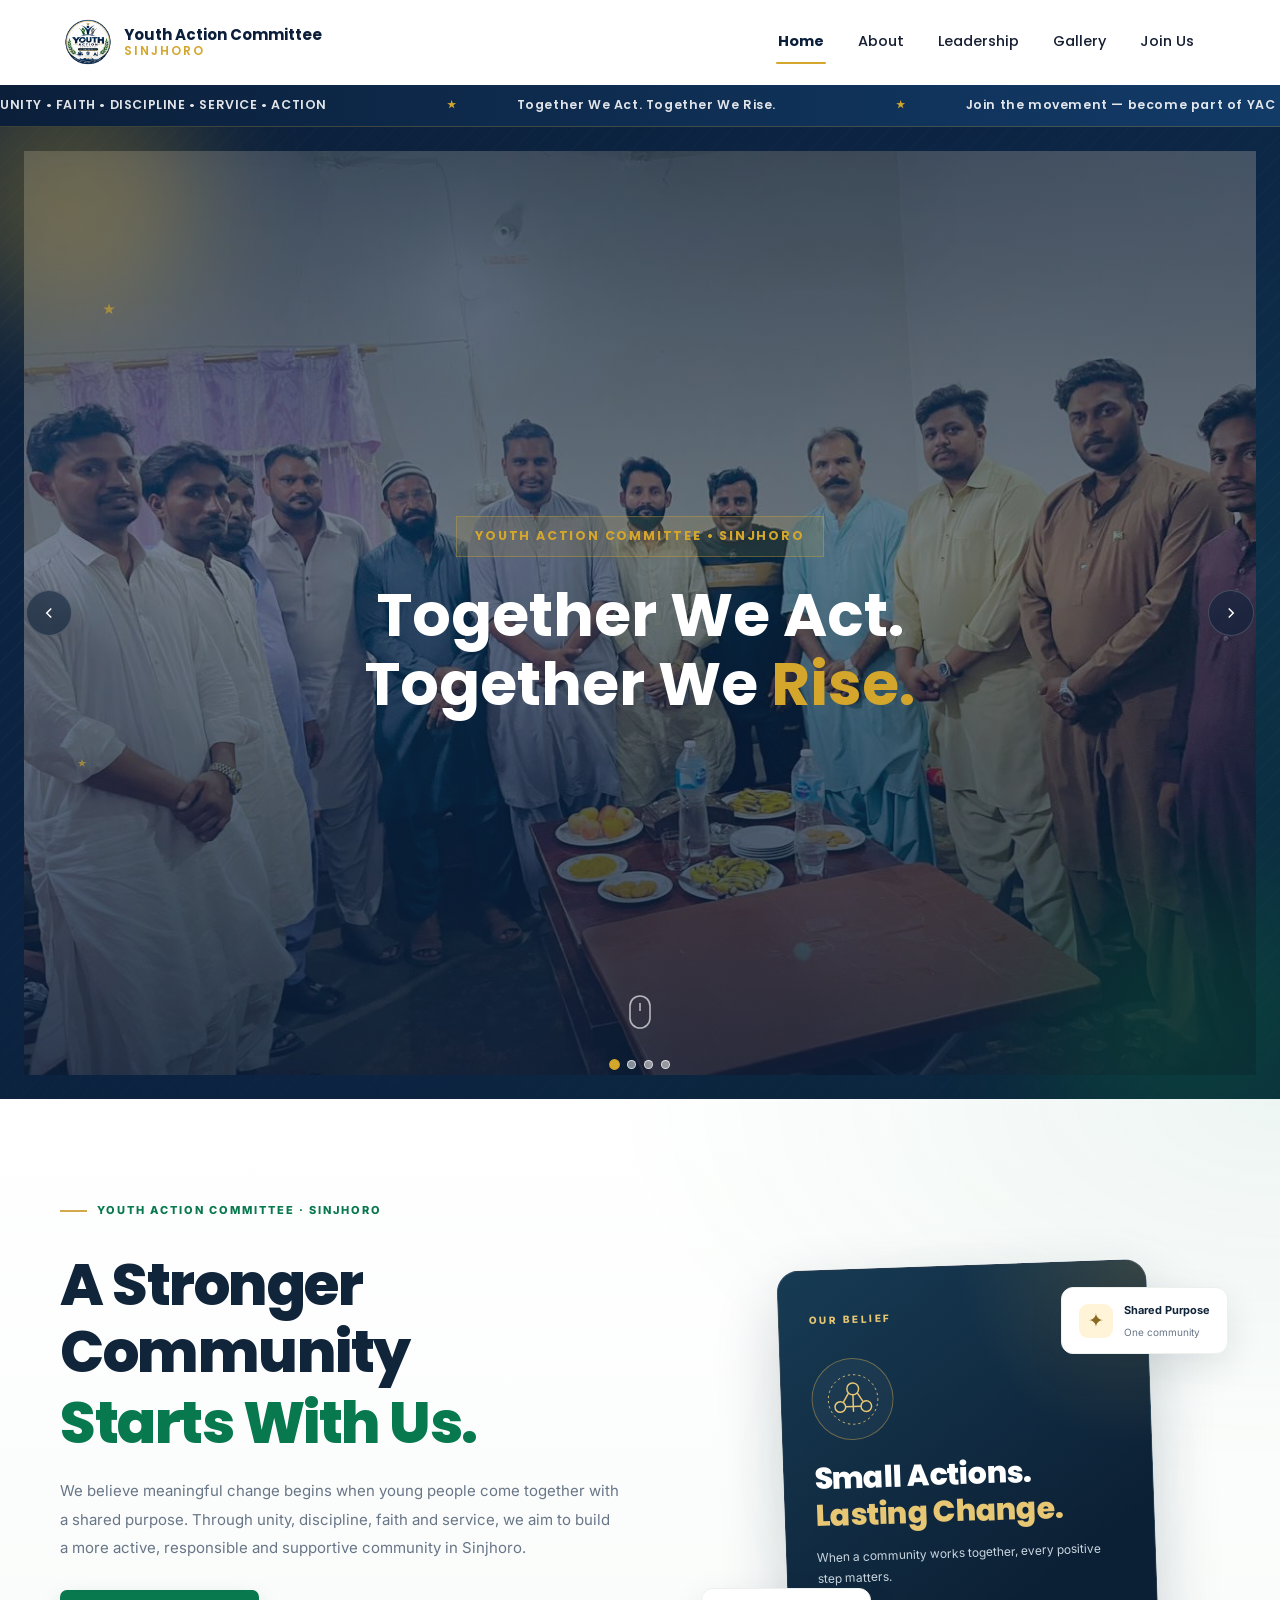
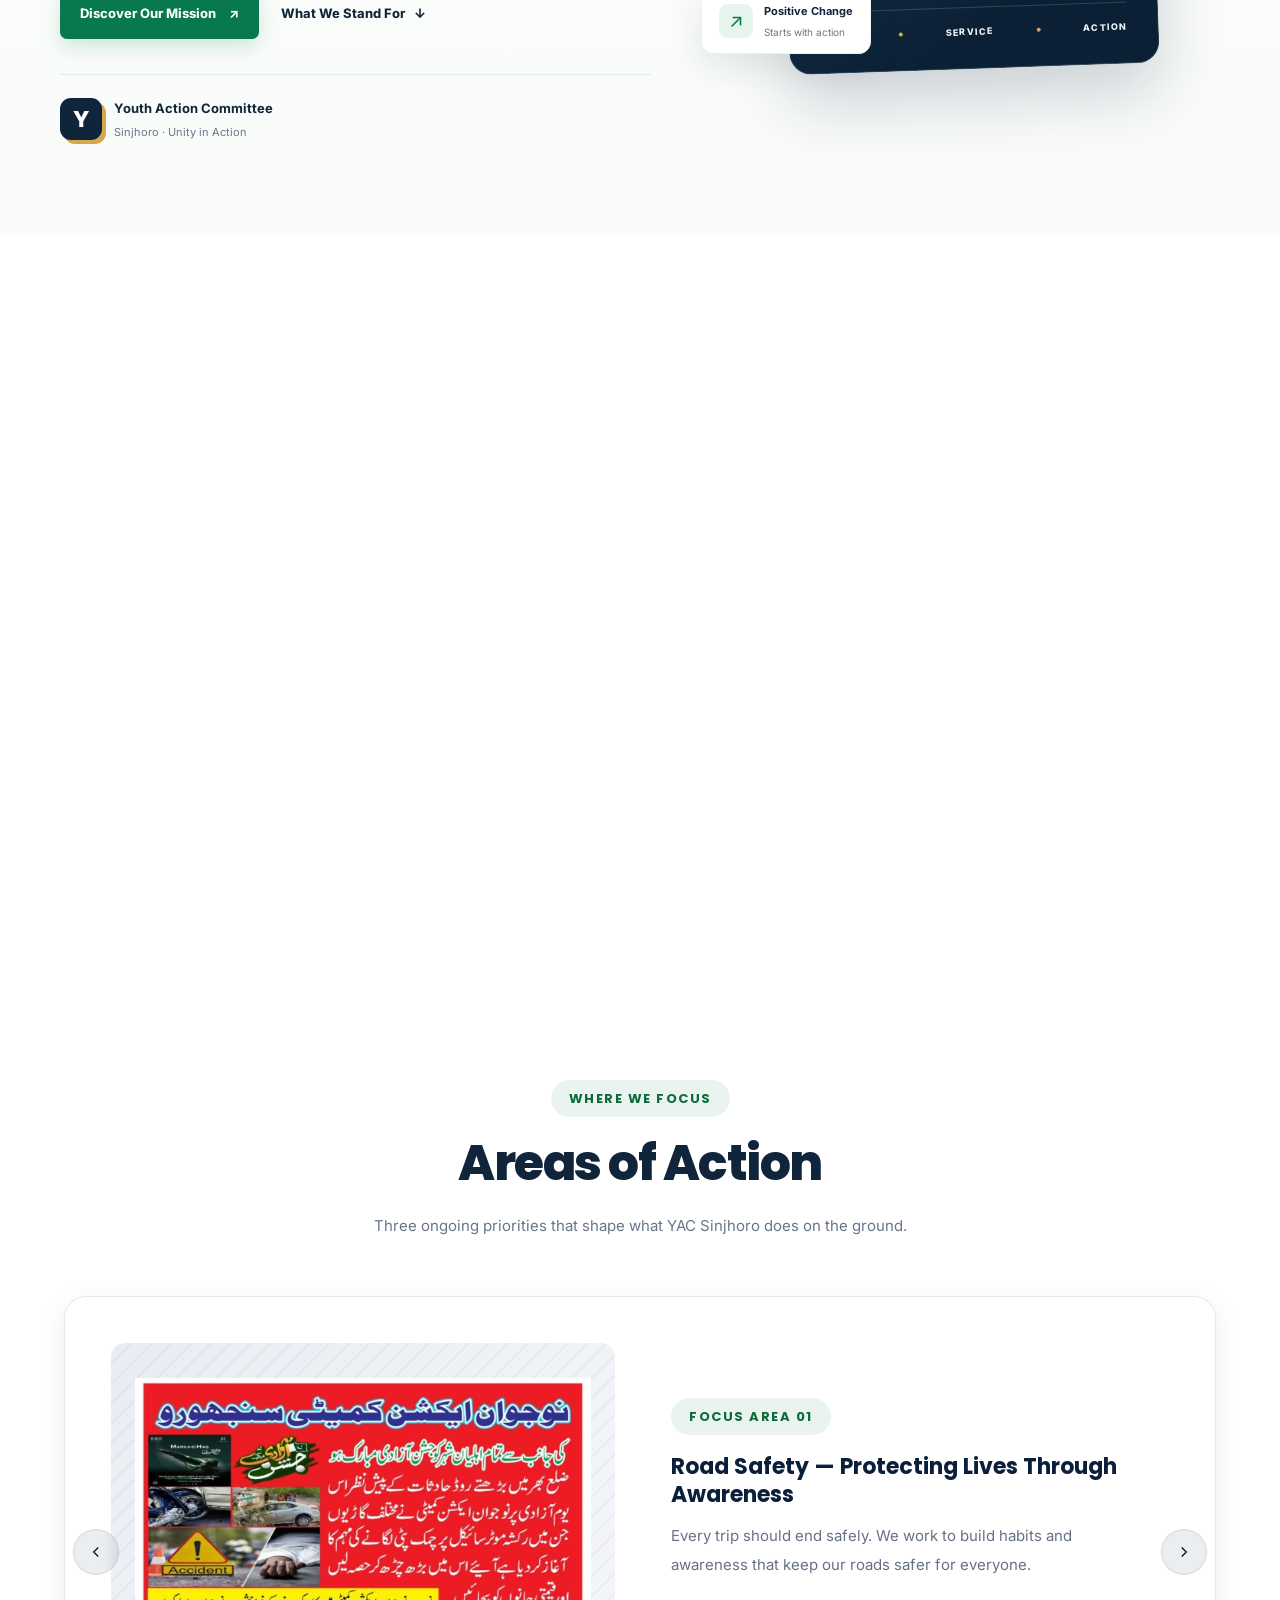
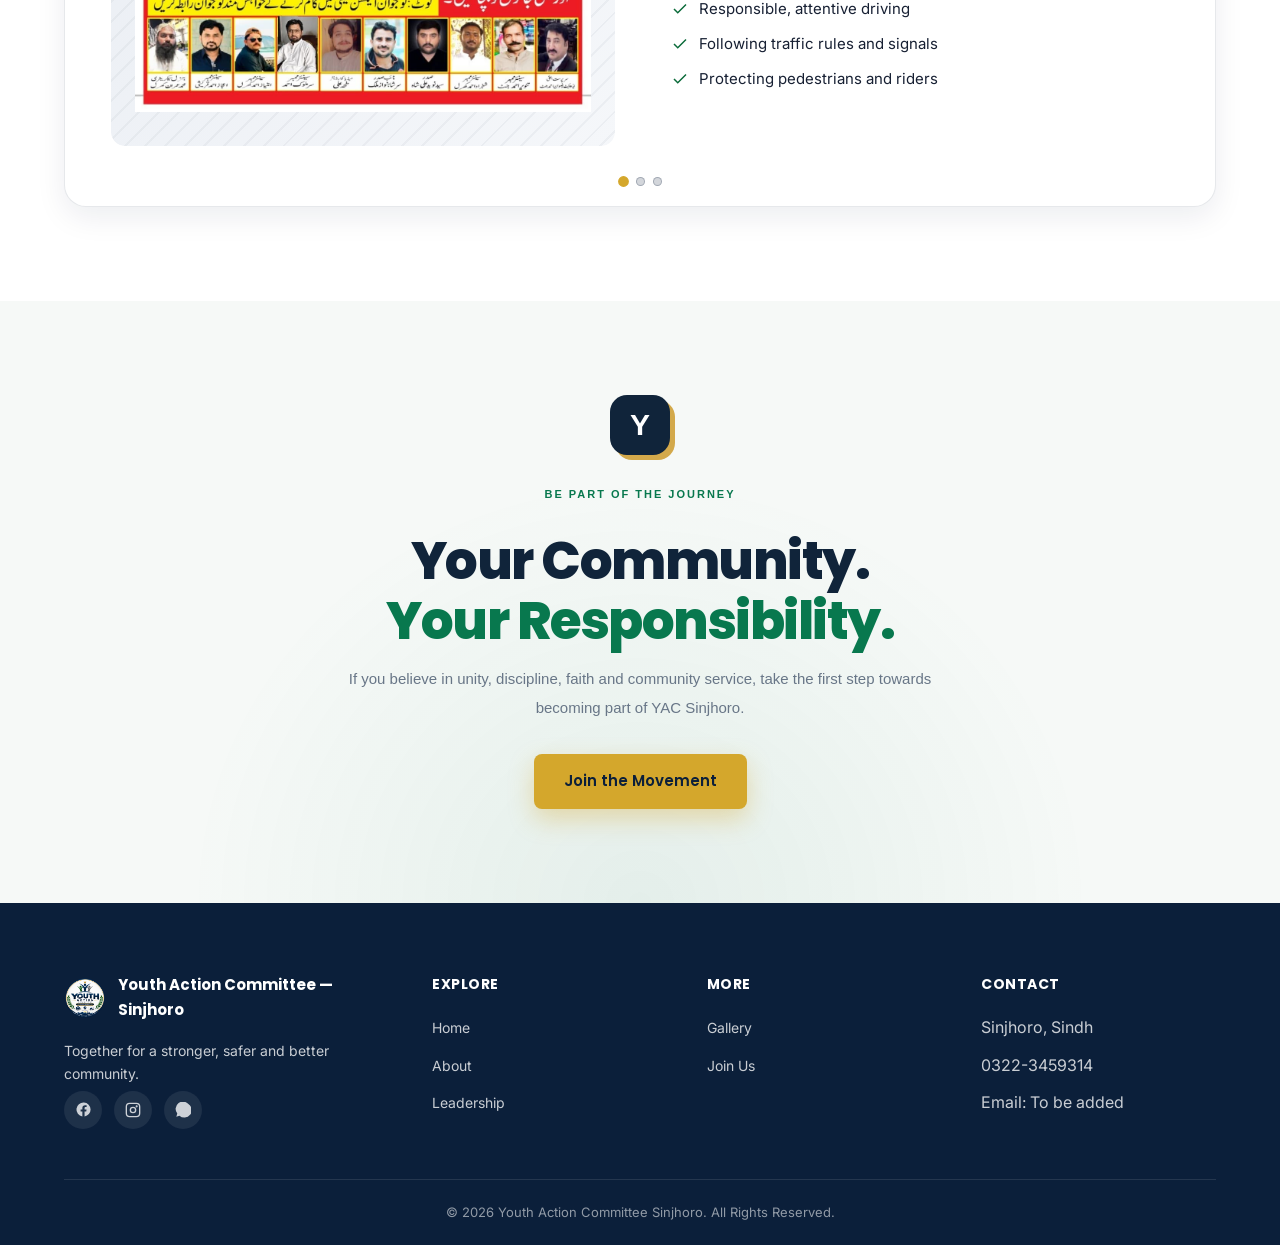
==== index.html @ ec3dfb5c "Upload my website" ====
<!DOCTYPE html>
<html lang="en">
<head>
  <meta charset="UTF-8" />
  <meta name="viewport" content="width=device-width, initial-scale=1.0" />
  <title>Youth Action Committee Sinjhoro | Together for a Better Tomorrow</title>
  <meta name="description" content="Youth Action Committee (YAC) Sinjhoro is a youth-led community organization built on unity, discipline, faith, responsibility and community service." />
  <meta name="keywords" content="Youth Action Committee, YAC Sinjhoro, youth empowerment, community service, Sindh youth organization" />

  <!-- Open Graph metadata -->
  <meta property="og:title" content="Youth Action Committee Sinjhoro" />
  <meta property="og:description" content="Together We Act. Together We Rise. A youth-led movement for unity, discipline, faith and community service in Sinjhoro." />
  <meta property="og:image" content="images/logo.png" />
  <meta property="og:type" content="website" />

  <link rel="icon" href="images/logo.png" type="image/png" />
  <link rel="stylesheet" href="css/style.css" />
  <link rel="stylesheet" href="./css/member.css">
</head>
<body>

  <!-- Scroll progress indicator -->
  <div class="scroll-progress" id="scrollProgress"></div>

  <!-- =========================
       NAVBAR
       Sticky header shared across all pages.
  ========================= -->
  <header class="navbar" id="navbar">
    <div class="nav-inner">
      <a href="index.html" class="nav-brand">
        <img src="images/logo.png" alt="Youth Action Committee Sinjhoro logo" />
        <span class="nav-brand-text">
          <span class="brand-main">Youth Action Committee</span>
          <span class="brand-sub">Sinjhoro</span>
        </span>
      </a>

      <nav class="nav-links" id="navLinks" aria-label="Primary">
        <a href="index.html">Home</a>
        <a href="about.html">About</a>
        <a href="leadership.html">Leadership</a>
      
        <a href="gallery.html">Gallery</a>
        <a href="join.html">Join Us</a>
        
      </nav>

      <div class="nav-actions">
        <button class="nav-toggle" id="navToggle" aria-label="Toggle menu" aria-expanded="false">
          <span></span><span></span><span></span>
        </button>
      </div>
    </div>
  </header>

  <!-- =========================
       ANNOUNCEMENT TICKER
       A slow-scrolling strip of short inspiring lines. Pauses on
       hover/focus and freezes for users who prefer reduced motion.
  ========================= -->
  <div class="ticker" aria-label="Announcements">
    <div class="ticker-track">
      <span>UNITY •  FAITH • DISCIPLINE • SERVICE • ACTION</span>
      <span>Together We Act. Together We Rise.</span>
      <span>Join the movement — become part of YAC Sinjhoro today.</span>
      <span>Building a stronger, safer, more united Sinjhoro.</span>
      <span>UNITY •  FAITH •DISCIPLINE • SERVICE • ACTION</span>
      <span>Together We Act. Together We Rise.</span>
      <span>Join the movement — become part of YAC Sinjhoro today.</span>
      <span>Building a stronger, safer, more united Sinjhoro.</span>
    </div>
  </div>

  <!-- =========================
       HERO SECTION
       Full-screen image carousel with overlaid heading, supporting
       detail, an inspirational quote and calls to action. Slides
       auto-advance; see js/main.js (.carousel-generic init).
  ========================= -->
  <section class="hero-carousel" id="heroSection">
    <div class="hero-glow g1"></div>
    <div class="hero-glow g2"></div>
    <svg class="hero-star" style="top:18%;left:8%;width:14px;" viewBox="0 0 24 24" fill="currentColor"><path d="M12 2l2.4 7.4H22l-6 4.4 2.3 7.4L12 16.8 5.7 21.2 8 13.8 2 9.4h7.6z"/></svg>
    <svg class="hero-star" style="top:65%;left:6%;width:10px;animation-delay:1s;" viewBox="0 0 24 24" fill="currentColor"><path d="M12 2l2.4 7.4H22l-6 4.4 2.3 7.4L12 16.8 5.7 21.2 8 13.8 2 9.4h7.6z"/></svg>

    <div class="carousel-generic">
      <div class="carousel-track">
        <!-- HERO IMAGE PLACEHOLDER 1
             Replace this image with an official YAC Sinjhoro
             youth/community activity photograph.
        -->
        <div class="carousel-slide">
          <div class="image-placeholder" role="img" aria-label="Placeholder for an official YAC Sinjhoro community activity photograph">
          <img src="./images/3rd picture.jpg" alt="">
          </div>
        </div>
        <!-- HERO IMAGE PLACEHOLDER 2 — replace with an official photograph -->
        <div class="carousel-slide">
          <div class="image-placeholder" role="img" aria-label="Placeholder hero photo 2">
            <img src="./images/2nd picture.jpg" alt="">
          </div>
        </div>
        <!-- HERO IMAGE PLACEHOLDER 3 — replace with an official photograph -->
        <div class="carousel-slide">
          <div class="image-placeholder" role="img" aria-label="Placeholder hero photo 3">
        <img src="./images/1st picture.jpg" alt="">
          </div>
        </div>
        <!-- HERO IMAGE PLACEHOLDER 4 — replace with an official photograph -->
        <div class="carousel-slide">
          <div class="image-placeholder" role="img" aria-label="Placeholder hero photo 4">
         <img src="./images/image 4.jpg" alt="">
          </div>
        </div>
      </div>

      <div class="carousel-controls">
        <button class="carousel-btn prev" aria-label="Previous slide">
          <svg width="18" height="18" viewBox="0 0 24 24" fill="none" stroke="currentColor" stroke-width="2"><path d="M15 18l-6-6 6-6"/></svg>
        </button>
        <button class="carousel-btn next" aria-label="Next slide">
          <svg width="18" height="18" viewBox="0 0 24 24" fill="none" stroke="currentColor" stroke-width="2"><path d="M9 18l6-6-6-6"/></svg>
        </button>
      </div>
      <div class="carousel-dots"></div>
    </div>

    <div class="hero-overlay">
      <div class="hero-overlay-inner reveal in-view">
        <span class="hero-badge">Youth Action Committee • Sinjhoro</span>
        <h1>Together We Act.<br />Together We <span>Rise.</span></h1>
        <!-- <p class="hero-detail">A youth-led movement in Sinjhoro turning unity, discipline and faith into visible community action — because real change starts with people willing to show up.</p>
        <p class="hero-quote">"The best among people are those who bring the most benefit to others."</p>
        <div class="hero-actions"> -->
          <!-- <a href="about.html" class="btn btn-gold">Explore Our Mission</a>
          <a href="join.html" class="btn btn-outline-light">Join the Movement</a> -->
        </div>
      </div>
    </div>

    <svg class="hero-scroll-cue" width="22" height="34" viewBox="0 0 22 34" fill="none" stroke="currentColor" stroke-width="1.6" aria-hidden="true">
      <rect x="1" y="1" width="20" height="32" rx="10"/>
      <line x1="11" y1="8" x2="11" y2="16"/>
    </svg>
  </section>


  <!-- =========================
       ROAD SAFETY FEATURED CAMPAIGN
  ========================= -->
  
<!-- YAC SINJHORO — LANDING PAGE SECTIONS -->
<main class="yac-home">

  <!-- WELCOME SECTION -->
  <section class="yac-welcome" id="welcome">
    <div class="yac-wrap yac-welcome-grid">

      <div class="yac-welcome-content yac-reveal">
        <span class="yac-eyebrow">
          <span class="yac-eyebrow-line"></span>
          YOUTH ACTION COMMITTEE · SINJHORO
        </span>

        <h2>
          A Stronger Community
          <span>Starts With Us.</span>
        </h2>

        <p class="yac-intro">
          We believe meaningful change begins when young people come
          together with a shared purpose. Through unity, discipline,
          faith and service, we aim to build a more active, responsible
          and supportive community in Sinjhoro.
        </p>

        <div class="yac-welcome-actions">
          <a href="about.html" class="yac-btn yac-btn-primary">
            Discover Our Mission
            <span aria-hidden="true">↗</span>
          </a>
          <a href="#yac-values" class="yac-text-link">
            What We Stand For <span aria-hidden="true">↓</span>
          </a>
        </div>

        <div class="yac-signature">
          <span class="yac-signature-mark">Y</span>
          <div>
            <strong>Youth Action Committee</strong>
            <span>Sinjhoro · Unity in Action</span>
          </div>
        </div>
      </div>

      <div class="yac-welcome-visual yac-reveal">
        <div class="yac-visual-glow"></div>

        <div class="yac-visual-card">
          <span class="yac-visual-label">OUR BELIEF</span>

          <div class="yac-visual-symbol" aria-hidden="true">
            <svg viewBox="0 0 100 100" fill="none">
              <circle cx="50" cy="50" r="42"
                stroke="currentColor" stroke-width="1.5"
                stroke-dasharray="4 5"/>
              <circle cx="50" cy="32" r="10"
                stroke="currentColor" stroke-width="2.5"/>
              <circle cx="28" cy="62" r="9"
                stroke="currentColor" stroke-width="2.5"/>
              <circle cx="72" cy="62" r="9"
                stroke="currentColor" stroke-width="2.5"/>
              <path d="M42 40 34 53M58 40 66 53M37 62H63"
                stroke="currentColor" stroke-width="2.5"
                stroke-linecap="round"/>
              <path d="M50 43V70"
                stroke="currentColor" stroke-width="2.5"
                stroke-linecap="round"/>
            </svg>
          </div>

          <h3>Small Actions.<br><span>Lasting Change.</span></h3>
          <p>
            When a community works together, every positive step matters.
          </p>

          <div class="yac-visual-divider"></div>

          <div class="yac-principles">
            <span>UNITY</span>
            <i></i>
            <span>SERVICE</span>
            <i></i>
            <span>ACTION</span>
          </div>
        </div>

        <div class="yac-floating-note yac-note-top">
          <span class="yac-note-icon">✦</span>
          <div>
            <strong>Shared Purpose</strong>
            <small>One community</small>
          </div>
        </div>

        <div class="yac-floating-note yac-note-bottom">
          <span class="yac-note-icon yac-note-green">↗</span>
          <div>
            <strong>Positive Change</strong>
            <small>Starts with action</small>
          </div>
        </div>
      </div>

    </div>
  </section>


  <!-- CORE VALUES -->
  <section class="yac-values" id="yac-values">
    <div class="yac-wrap">

      <div class="yac-section-heading yac-reveal">
        <span class="yac-eyebrow">THE FOUNDATION</span>
        <h2>Values That <span>Guide Us.</span></h2>
        <p>
          Strong communities are built on principles that bring people
          together and turn good intentions into responsible action.
        </p>
      </div>

      <div class="yac-values-grid">

        <article class="yac-value-card yac-reveal">
          <div class="yac-value-top">
            <span class="yac-value-number">01</span>
            <span class="yac-value-icon" aria-hidden="true">
              <svg viewBox="0 0 48 48" fill="none">
                <circle cx="24" cy="13" r="5"
                  stroke="currentColor" stroke-width="2"/>
                <circle cx="11" cy="19" r="4"
                  stroke="currentColor" stroke-width="2"/>
                <circle cx="37" cy="19" r="4"
                  stroke="currentColor" stroke-width="2"/>
                <path d="M14 36v-4a10 10 0 0 1 20 0v4M3 34v-3a8 8 0 0 1 9-8M45 34v-3a8 8 0 0 0-9-8"
                  stroke="currentColor" stroke-width="2"
                  stroke-linecap="round"/>
              </svg>
            </span>
          </div>
          <h3>Unity</h3>
          <p>
            We bring people together, respect different perspectives
            and believe cooperation makes our community stronger.
          </p>
          <span class="yac-value-bottom">TOGETHER, WE ARE STRONGER</span>
        </article>

        <article class="yac-value-card yac-value-faith yac-reveal">
          <div class="yac-value-top">
            <span class="yac-value-number">02</span>
            <span class="yac-value-icon" aria-hidden="true">
              <svg viewBox="0 0 48 48" fill="none">
                <path d="M24 5 28.5 17.5 41 22l-12.5 4.5L24 39l-4.5-12.5L7 22l12.5-4.5L24 5Z"
                  stroke="currentColor" stroke-width="2"
                  stroke-linejoin="round"/>
                <path d="m36 31 2.2 5.8L44 39l-5.8 2.2L36 47l-2.2-5.8L28 39l5.8-2.2L36 31Z"
                  stroke="currentColor" stroke-width="1.7"
                  stroke-linejoin="round"/>
              </svg>
            </span>
          </div>
          <h3>Faith</h3>
          <p>
            We draw strength from faith, honesty and good intentions,
            aiming to serve people with sincerity and respect.
          </p>
          <span class="yac-value-bottom">SINCERITY WITH PURPOSE</span>
        </article>
         <article class="yac-value-card yac-reveal">
          <div class="yac-value-top">
            <span class="yac-value-number">03</span>
            <span class="yac-value-icon" aria-hidden="true">
              <svg viewBox="0 0 48 48" fill="none">
                <path d="M24 5 39 11v11c0 10-6.5 16-15 21C15.5 38 9 32 9 22V11L24 5Z"
                  stroke="currentColor" stroke-width="2.2"
                  stroke-linejoin="round"/>
                <path d="m17 24 5 5 10-11"
                  stroke="currentColor" stroke-width="2.5"
                  stroke-linecap="round" stroke-linejoin="round"/>
              </svg>
            </span>
          </div>
          <h3>Discipline</h3>
          <p>
            We value responsibility, consistency, respect and the
            commitment needed to turn plans into meaningful results.
          </p>
          <span class="yac-value-bottom">RESPONSIBILITY IN EVERY ACTION</span>
        </article>

      </div>
    </div>
  </section>


  <!-- WHAT WE DO -->
  <!-- =========================
       OUR FOCUS AREAS
       A 3-slide carousel styled like the homepage's featured
       campaign section, cycling through YAC Sinjhoro's core areas
       of activity. See js/main.js (.carousel-generic init).
  ========================= -->
  <section class="section">
    <div class="container">
      <div class="section-head reveal">
        <span class="eyebrow">Where We Focus</span>
        <h2>Areas of Action</h2>
        <p>Three ongoing priorities that shape what YAC Sinjhoro does on the ground.</p>
      </div>

      <div class="feature-carousel carousel-generic reveal reveal-scale">
        <div class="carousel-track">

          <div class="carousel-slide">
            <div class="feature-band">
              <div class="feature-media">
                <!-- Replace with official YAC road-safety campaign photograph -->
                <div class="image-placeholder light" role="img" aria-label="Placeholder for road safety campaign photograph">
                  <img src="./images/About/Road safety program.jpg" alt="">
                </div>
              </div>
              <div class="feature-text">
                <span class="eyebrow">Focus Area 01</span>
                <h3 style="margin-bottom:14px; font-size:22px;">Road Safety — Protecting Lives Through Awareness</h3>
                <p style="color:var(--text-muted);">Every trip should end safely. We work to build habits and awareness that keep our roads safer for everyone.</p>
                <ul>
                  <li><svg viewBox="0 0 24 24" fill="none" stroke="currentColor" stroke-width="2"><polyline points="20 6 9 17 4 12"/></svg> Responsible, attentive driving</li>
                  <li><svg viewBox="0 0 24 24" fill="none" stroke="currentColor" stroke-width="2"><polyline points="20 6 9 17 4 12"/></svg> Following traffic rules and signals</li>
                  <li><svg viewBox="0 0 24 24" fill="none" stroke="currentColor" stroke-width="2"><polyline points="20 6 9 17 4 12"/></svg> Protecting pedestrians and riders</li>
                </ul>
              </div>
            </div>
          </div>

          <div class="carousel-slide">
            <div class="feature-band">
              <div class="feature-media">
                <!-- Replace with official YAC youth empowerment photograph -->
                <div class="image-placeholder light" role="img" aria-label="Placeholder for youth empowerment photograph">
                 <img src="./images/About/studey acitivities.jpg" alt="">
                </div>
              </div>
              <div class="feature-text">
                <span class="eyebrow">Focus Area 02</span>
                <h3 style="margin-bottom:14px; font-size:22px;">Youth Empowerment — Building Tomorrow's Leaders</h3>
                <p style="color:var(--text-muted);">We give young people real responsibility now, not just promises about the future.</p>
                <ul>
                  <li><svg viewBox="0 0 24 24" fill="none" stroke="currentColor" stroke-width="2"><polyline points="20 6 9 17 4 12"/></svg> Hands-on leadership opportunities</li>
                  <li><svg viewBox="0 0 24 24" fill="none" stroke="currentColor" stroke-width="2"><polyline points="20 6 9 17 4 12"/></svg> Mentorship within the committee</li>
                  <li><svg viewBox="0 0 24 24" fill="none" stroke="currentColor" stroke-width="2"><polyline points="20 6 9 17 4 12"/></svg> A platform to organize and act</li>
                </ul>
              </div>
            </div>
          </div>

          <div class="carousel-slide">
            <div class="feature-band">
              <div class="feature-media">
                <!-- Replace with official YAC community service photograph -->
                <div class="image-placeholder light" role="img" aria-label="Placeholder for community service photograph">
                <img src="./images/1st picture.jpg" alt="">
                </div>
              </div>
              <div class="feature-text">
                <span class="eyebrow">Focus Area 03</span>
                <h3 style="margin-bottom:14px; font-size:22px;">Community Service — Action With Purpose</h3>
                <p style="color:var(--text-muted);">Discipline and faith mean little without service. We show up where our town needs us most.</p>
                <ul>
                  <li><svg viewBox="0 0 24 24" fill="none" stroke="currentColor" stroke-width="2"><polyline points="20 6 9 17 4 12"/></svg> Organized community clean-ups</li>
                  <li><svg viewBox="0 0 24 24" fill="none" stroke="currentColor" stroke-width="2"><polyline points="20 6 9 17 4 12"/></svg> Support for local initiatives</li>
                  <li><svg viewBox="0 0 24 24" fill="none" stroke="currentColor" stroke-width="2"><polyline points="20 6 9 17 4 12"/></svg> Consistent, reliable presence</li>
                </ul>
              </div>
            </div>
          </div>

        </div>

        <div class="carousel-controls">
          <button class="carousel-btn prev" aria-label="Previous focus area">
            <svg width="18" height="18" viewBox="0 0 24 24" fill="none" stroke="currentColor" stroke-width="2"><path d="M15 18l-6-6 6-6"/></svg>
          </button>
          <button class="carousel-btn next" aria-label="Next focus area">
            <svg width="18" height="18" viewBox="0 0 24 24" fill="none" stroke="currentColor" stroke-width="2"><path d="M9 18l6-6-6-6"/></svg>
          </button>
        </div>
        <div class="carousel-dots"></div>
      </div>
    </div>
  </section>


  <!-- IMPACT / COMMUNITY PROMISE -->
 


  <!-- MEMBERSHIP CALL TO ACTION -->
  <section class="yac-join" id="yac-membership">
    <div class="yac-wrap">
      <div class="yac-join-inner yac-reveal">

        <div class="yac-join-mark" aria-hidden="true">Y</div>

        <span class="yac-eyebrow">BE PART OF THE JOURNEY</span>
        <h2>Your Community.<br><span>Your Responsibility.</span></h2>
        <p>
          If you believe in unity, discipline, faith and community
          service, take the first step towards becoming part of YAC
          Sinjhoro.
        </p>
      <a href="join.html" class="btn btn-gold">Join the Movement</a>


    </div>
  </section>

</main>
<!-- END YAC LANDING PAGE SECTIONS -->

  <!-- =========================
       FOOTER
  ========================= -->
  <footer>
    <div class="container">
      <div class="footer-grid">
        <div class="footer-col">
          <div class="footer-brand">
            <img src="images/logo.png" alt="YAC Sinjhoro logo" />
            <span>Youth Action Committee — Sinjhoro</span>
          </div>
          <p style="font-size:14px;">Together for a stronger, safer and better community.</p>
          <div class="footer-social">
            <!-- Social links are placeholders until official YAC accounts are provided -->
            <a href="#" aria-label="Facebook"><svg width="17" height="17" viewBox="0 0 24 24" fill="currentColor"><path d="M22 12a10 10 0 1 0-11.6 9.9v-7H7.9V12h2.5V9.8c0-2.5 1.5-3.9 3.8-3.9 1.1 0 2.2.2 2.2.2v2.5h-1.3c-1.2 0-1.6.8-1.6 1.6V12h2.8l-.4 2.9h-2.4v7A10 10 0 0 0 22 12z"/></svg></a>
            <a href="#" aria-label="Instagram"><svg width="16" height="16" viewBox="0 0 24 24" fill="none" stroke="currentColor" stroke-width="2"><rect x="2" y="2" width="20" height="20" rx="5"/><circle cx="12" cy="12" r="4"/><circle cx="17.5" cy="6.5" r="0.6" fill="currentColor"/></svg></a>
            <a href="#" aria-label="WhatsApp"><svg width="16" height="16" viewBox="0 0 24 24" fill="currentColor"><path d="M20.5 3.5A11 11 0 0 0 3.4 17.4L2 22l4.7-1.4A11 11 0 1 0 20.5 3.5z"/></svg></a>
          </div>
        </div>

        <div class="footer-col">
          <h5>Explore</h5>
          <ul>
            <li><a href="index.html">Home</a></li>
            <li><a href="about.html">About</a></li>
            <li><a href="leadership.html">Leadership</a></li>
          </ul>
        </div>

        <div class="footer-col">
          <h5>More</h5>
          <ul>
            <li><a href="gallery.html">Gallery</a></li>
            <li><a href="join.html">Join Us</a></li>
            
          </ul>
        </div>

        <div class="footer-col">
          <h5>Contact</h5>
          <ul>
            <li>Sinjhoro, Sindh</li>
            <li>0322-3459314</li>
            <li>Email: To be added</li>
          </ul>
        </div>
      </div>
      <div class="footer-bottom">© 2026 Youth Action Committee Sinjhoro. All Rights Reserved.</div>
    </div>
  </footer>

  <!-- Back to top button -->
  <button class="back-to-top" id="backToTop" aria-label="Back to top">
    <svg width="18" height="18" viewBox="0 0 24 24" fill="none" stroke="currentColor" stroke-width="2"><path d="M12 19V5M5 12l7-7 7 7"/></svg>
  </button>

  <script src="js/main.js"></script>
</body>
</html>
---- css/style.css ----
/* =====================================================================
   YOUTH ACTION COMMITTEE — SINJHORO
   Stylesheet
   Design tokens live at the top as CSS custom properties so the whole
   site can be re-themed from one place.
===================================================================== */

/* -------------------- FONT IMPORTS -------------------- */
@import url('https://fonts.googleapis.com/css2?family=Poppins:wght@500;600;700;800&family=Inter:wght@400;500;600;700&family=Noto+Nastaliq+Urdu:wght@500;700&display=swap');

/* -------------------- DESIGN TOKENS -------------------- */
:root {
  /* Brand colors */
  --navy: #0B1F3A;
  --blue: #123B68;
  --green: #0B6B3A;
  --gold: #D4A72C;
  --white: #FFFFFF;
  --bg-light: #F5F7FA;
  --text-dark: #172033;
  --text-muted: #667085;

  /* Derived / utility */
  --navy-90: rgba(11, 31, 58, 0.9);
  --navy-70: rgba(11, 31, 58, 0.7);
  --gold-15: rgba(212, 167, 44, 0.15);
  --green-10: rgba(11, 107, 58, 0.08);
  --border-soft: rgba(11, 31, 58, 0.1);
  --shadow-soft: 0 10px 30px rgba(11, 31, 58, 0.08);
  --shadow-lift: 0 20px 40px rgba(11, 31, 58, 0.15);

  /* Type */
  --font-heading: 'Poppins', 'Segoe UI', sans-serif;
  --font-body: 'Inter', 'Segoe UI', sans-serif;
  --font-urdu: 'Noto Nastaliq Urdu', serif;

  /* Layout */
  --container-width: 1200px;
  --radius-sm: 8px;
  --radius-md: 14px;
  --radius-lg: 22px;
  --transition: 0.35s cubic-bezier(0.4, 0, 0.2, 1);
}

/* -------------------- RESET -------------------- */
* { margin: 0; padding: 0; box-sizing: border-box; }

html { scroll-behavior: smooth; }

body {
  font-family: var(--font-body);
  color: var(--text-dark);
  background: var(--white);
  line-height: 1.65;
  overflow-x: hidden;
  -webkit-font-smoothing: antialiased;
}

img { max-width: 100%; display: block; }

a { text-decoration: none; color: inherit; }

ul { list-style: none; }

button { font-family: inherit; cursor: pointer; border: none; background: none; }

h1, h2, h3, h4 {
  font-family: var(--font-heading);
  color: var(--navy);
  line-height: 1.25;
  font-weight: 700;
}

.container {
  width: 100%;
  max-width: var(--container-width);
  margin: 0 auto;
  padding: 0 24px;
}

/* Visible focus states for keyboard navigation (accessibility) */
a:focus-visible,
button:focus-visible,
input:focus-visible,
textarea:focus-visible,
select:focus-visible {
  outline: 3px solid var(--gold);
  outline-offset: 3px;
}

/* Screen-reader-only utility */
.sr-only {
  position: absolute;
  width: 1px; height: 1px;
  padding: 0; margin: -1px;
  overflow: hidden;
  clip: rect(0,0,0,0);
  white-space: nowrap; border: 0;
}

/* Respect reduced-motion preference site-wide */
@media (prefers-reduced-motion: reduce) {
  *, *::before, *::after {
    animation-duration: 0.001ms !important;
    animation-iteration-count: 1 !important;
    transition-duration: 0.001ms !important;
    scroll-behavior: auto !important;
  }
}

/* Section spacing rhythm */
.section { padding: 96px 0; }
.section-alt { background: var(--bg-light); }

.eyebrow {
  display: inline-flex;
  align-items: center;
  gap: 8px;
  font-family: var(--font-heading);
  font-size: 13px;
  font-weight: 700;
  letter-spacing: 1.5px;
  text-transform: uppercase;
  color: var(--green);
  background: var(--green-10);
  padding: 8px 18px;
  border-radius: 999px;
  margin-bottom: 18px;
}

.section-head {
  max-width: 640px;
  margin: 0 auto 56px;
  text-align: center;
}

.section-head h2 { font-size: clamp(28px, 4vw, 40px); margin-bottom: 14px; }
.section-head p { color: var(--text-muted); font-size: 17px; }

/* -------------------- BUTTONS -------------------- */
.btn {
  display: inline-flex;
  align-items: center;
  justify-content: center;
  gap: 8px;
  padding: 15px 30px;
  border-radius: var(--radius-sm);
  font-family: var(--font-heading);
  font-weight: 600;
  font-size: 15px;
  transition: transform var(--transition), box-shadow var(--transition), background var(--transition);
  white-space: nowrap;
}

.btn-primary {
  background: var(--navy);
  color: var(--white);
  box-shadow: var(--shadow-soft);
}
.btn-primary:hover { transform: translateY(-4px); box-shadow: var(--shadow-lift); background: var(--blue); }

.btn-gold {
  background: var(--gold);
  color: var(--navy);
  box-shadow: 0 10px 25px rgba(212, 167, 44, 0.35);
}
.btn-gold:hover { transform: translateY(-4px); box-shadow: 0 16px 32px rgba(212, 167, 44, 0.45); }

.btn-outline {
  background: transparent;
  color: var(--navy);
  border: 1.5px solid var(--border-soft);
}
.btn-outline:hover { border-color: var(--navy); transform: translateY(-4px); }

.btn-outline-light {
  background: transparent;
  color: var(--white);
  border: 1.5px solid rgba(255,255,255,0.35);
}
.btn-outline-light:hover { background: rgba(255,255,255,0.1); transform: translateY(-4px); }

.btn-sm { padding: 10px 20px; font-size: 13px; }

/* =====================================================================
   NAVBAR
   Sticky header that shrinks slightly on scroll, with a mobile
   hamburger menu and an active-page indicator.
=====================================
/* =========================================================
   NAVBAR — COMPLETE FIXED VERSION
========================================================= */

html {
  scroll-behavior: smooth;
}

/* =========================
   MAIN NAVBAR
========================= */

.navbar {
  position: sticky;
  top: 0;
  z-index: 1000;

  width: 100%;

  background: rgba(255, 255, 255, 0.88);

  backdrop-filter: blur(14px) saturate(160%);
  -webkit-backdrop-filter: blur(14px) saturate(160%);

  border-bottom: 1px solid transparent;

  transition:
    background 0.4s ease,
    box-shadow 0.4s ease,
    border-color 0.4s ease;
}

/* Scrolled navbar */

.navbar.scrolled {
  background: rgba(255, 255, 255, 0.97);

  box-shadow:
    0 8px 24px rgba(11, 31, 58, 0.09);

  border-bottom-color: var(--border-soft);
}

/* Gold accent line */

.navbar::after {
  content: "";

  position: absolute;

  left: 0;
  right: 0;
  bottom: -1px;

  height: 2px;

  background: linear-gradient(
    90deg,
    var(--green),
    var(--gold),
    var(--green)
  );

  opacity: 0;

  transition: opacity 0.4s ease;
}

.navbar.scrolled::after {
  opacity: 0.7;
}


/* =========================
   NAV INNER
========================= */

.nav-inner {
  width: 100%;
  max-width: var(--container-width);

  margin: 0 auto;

  padding: 18px 24px;

  display: flex;
  align-items: center;
  justify-content: space-between;

  transition: padding 0.4s ease;
}

.navbar.scrolled .nav-inner {
  padding-top: 10px;
  padding-bottom: 10px;
}


/* =========================
   BRAND
========================= */

.nav-brand {
  display: flex;
  align-items: center;

  gap: 12px;

  text-decoration: none;

  flex-shrink: 0;

  transition: transform 0.3s ease;
}

.nav-brand:hover {
  transform: translateY(-1px);
}

.nav-brand img {
  width: 48px;
  height: 48px;

  object-fit: contain;

  display: block;

  transition:
    width 0.4s ease,
    height 0.4s ease;
}

.navbar.scrolled .nav-brand img {
  width: 38px;
  height: 38px;
}


/* =========================
   BRAND TEXT
========================= */

.nav-brand-text {
  display: flex;
  flex-direction: column;

  line-height: 1.15;
}

.nav-brand-text .brand-main {
  font-family: var(--font-heading);

  font-size: 15px;
  font-weight: 700;

  color: var(--navy);

  white-space: nowrap;
}

.nav-brand-text .brand-sub {
  font-family: var(--font-heading);

  font-size: 12px;
  font-weight: 600;

  color: var(--gold);

  letter-spacing: 2px;

  text-transform: uppercase;
}


/* =========================
   NAVIGATION LINKS
========================= */

.nav-links {
  display: flex;
  align-items: center;

  gap: 30px;

  margin-left: auto;
  margin-right: 20px;
}

.nav-links a {
  position: relative;

  display: inline-block;

  padding: 6px 2px;

  font-family: var(--font-heading);

  font-size: 14.5px;
  font-weight: 500;

  color: var(--text-dark);

  text-decoration: none;

  white-space: nowrap;

  transition:
    color 0.3s ease,
    transform 0.3s ease;
}


/* Hover */

.nav-links a:hover {
  color: var(--navy);
}


/* Underline */

.nav-links a::after {
  content: "";

  position: absolute;

  left: 0;
  bottom: -4px;

  width: 0;
  height: 2px;

  background: var(--gold);

  border-radius: 2px;

  transition: width 0.3s ease;
}

.nav-links a:hover::after {
  width: 100%;
}


/* Active page */

.nav-links a.active {
  color: var(--navy);

  font-weight: 700;
}

.nav-links a.active::after {
  width: 100%;
}


/* =========================
   NAV ACTIONS
========================= */

.nav-actions {
  display: flex;
  align-items: center;

  gap: 18px;

  flex-shrink: 0;
}


/* =========================
   HAMBURGER BUTTON
========================= */

.nav-toggle {
  display: none;

  width: 42px;
  height: 42px;

  padding: 8px;

  align-items: center;
  justify-content: center;

  flex-direction: column;

  gap: 5px;

  border: none;
  border-radius: 8px;

  background: transparent;

  cursor: pointer;

  transition:
    background 0.3s ease,
    transform 0.3s ease;
}

.nav-toggle:hover {
  background: var(--bg-light);
}

.nav-toggle span {
  display: block;

  width: 24px;
  height: 2px;

  background: var(--navy);

  border-radius: 2px;

  transition:
    transform 0.35s ease,
    opacity 0.35s ease;
}


/* Hamburger → X */

.nav-toggle.open span:nth-child(1) {
  transform: translateY(7px) rotate(45deg);
}

.nav-toggle.open span:nth-child(2) {
  opacity: 0;
}

.nav-toggle.open span:nth-child(3) {
  transform: translateY(-7px) rotate(-45deg);
}


/* =========================================================
   TABLET / MOBILE
========================================================= */

@media (max-width: 900px) {

  .nav-inner {
    padding: 14px 18px;
  }

  .navbar.scrolled .nav-inner {
    padding: 10px 18px;
  }


  /* Brand */

  .nav-brand {
    gap: 9px;
  }

  .nav-brand img {
    width: 42px;
    height: 42px;
  }

  .navbar.scrolled .nav-brand img {
    width: 36px;
    height: 36px;
  }


  /* Brand text */

  .nav-brand-text .brand-main {
    font-size: 13px;
  }

  .nav-brand-text .brand-sub {
    font-size: 10px;
    letter-spacing: 1.5px;
  }


  /* Hamburger */

  .nav-toggle {
    display: flex;
  }


  /* Mobile menu */

  .nav-links {
    position: absolute;

    top: 100%;
    left: 0;
    right: 0;

    width: 100%;

    margin: 0;

    padding: 10px 18px 18px;

    display: flex;
    flex-direction: column;
    align-items: stretch;

    gap: 0;

    background: rgba(255, 255, 255, 0.98);

    backdrop-filter: blur(14px);
    -webkit-backdrop-filter: blur(14px);

    border-bottom: 1px solid var(--border-soft);

    box-shadow:
      0 12px 28px rgba(11, 31, 58, 0.10);

    opacity: 0;
    visibility: hidden;

    transform: translateY(-12px);

    pointer-events: none;

    transition:
      opacity 0.3s ease,
      visibility 0.3s ease,
      transform 0.3s ease;
  }


  /* Open menu */

  .nav-links.open {
    opacity: 1;

    visibility: visible;

    transform: translateY(0);

    pointer-events: auto;
  }


  /* Mobile links */

  .nav-links a {
    width: 100%;

    padding: 13px 10px;

    font-size: 15px;

    border-bottom: 1px solid rgba(11, 31, 58, 0.07);

    border-radius: 8px;
  }

  .nav-links a:last-child {
    border-bottom: none;
  }


  /* Remove desktop underline */

  .nav-links a::after {
    display: none;
  }


  /* Mobile hover */

  .nav-links a:hover {
    background: var(--bg-light);

    color: var(--navy);
  }


  /* Active mobile link */

  .nav-links a.active {
    background: var(--bg-light);
  }


  .nav-actions {
    margin-left: auto;

    gap: 0;
  }
}


/* =========================================================
   SMALL MOBILE
========================================================= */

@media (max-width: 520px) {

  .nav-inner {
    padding: 12px 14px;
  }

  .navbar.scrolled .nav-inner {
    padding: 9px 14px;
  }


  .nav-brand {
    gap: 8px;

    min-width: 0;
  }


  .nav-brand img {
    width: 38px;
    height: 38px;
  }

  .navbar.scrolled .nav-brand img {
    width: 34px;
    height: 34px;
  }


  .nav-brand-text {
    min-width: 0;
  }


  .nav-brand-text .brand-main {
    font-size: 11.5px;
  }

  .nav-brand-text .brand-sub {
    font-size: 9px;

    letter-spacing: 1px;
  }


  .nav-toggle {
    width: 40px;
    height: 40px;

    padding: 7px;
  }

  .nav-toggle span {
    width: 22px;
  }


  .nav-links {
    padding: 8px 14px 16px;
  }

  .nav-links a {
    font-size: 14px;

    padding: 12px 9px;
  }
}


/* =========================================================
   VERY SMALL SCREENS
========================================================= */

@media (max-width: 380px) {

  .nav-brand-text .brand-main {
    font-size: 10.5px;
  }

  .nav-brand-text .brand-sub {
    font-size: 8px;
  }

  .nav-brand img {
    width: 34px;
    height: 34px;
  }

  .nav-toggle {
    width: 38px;
    height: 38px;
  }
}


/* =========================================================
   ANNOUNCEMENT TICKER
========================================================= */

.ticker {
  background: linear-gradient(
    90deg,
    var(--navy),
    var(--blue)
  );

  overflow: hidden;

  white-space: nowrap;

  border-bottom: 1px solid rgba(212, 167, 44, 0.25);
}

.ticker-track {
  display: inline-flex;

  gap: 60px;

  padding: 10px 0;

  animation: ticker-scroll 28s linear infinite;
}

.ticker:hover .ticker-track,
.ticker:focus-within .ticker-track {
  animation-play-state: paused;
}

.ticker-track span {
  display: inline-flex;
  align-items: center;

  gap: 60px;

  font-family: var(--font-heading);

  font-size: 12.5px;
  font-weight: 600;

  letter-spacing: 0.6px;

  color: rgba(255, 255, 255, 0.88);
}

.ticker-track span::after {
  content: "★";

  color: var(--gold);

  font-size: 10px;

  margin-left: 60px;
}

@keyframes ticker-scroll {

  0% {
    transform: translateX(0);
  }

  100% {
    transform: translateX(-50%);
  }
}


/* =========================================================
   REDUCED MOTION
========================================================= */

@media (prefers-reduced-motion: reduce) {

  html {
    scroll-behavior: auto;
  }

  .ticker-track {
    animation: none;
  }

  .ticker {
    overflow-x: auto;
  }
}


/* =========================================================
   SCROLL PROGRESS BAR
========================================================= */

.scroll-progress {
  position: fixed;

  top: 0;
  left: 0;

  height: 3px;
  width: 0%;

  background: linear-gradient(
    90deg,
    var(--green),
    var(--gold)
  );

  z-index: 1100;

  transition: width 0.1s linear;
}

/* =====================================================================
   HERO SECTION — full-screen image carousel with overlaid content
===================================================================== */
.hero-carousel {
  position: relative;
  min-height: 100vh;
  overflow: hidden;
  background: var(--navy);
}

.hero-carousel .carousel-generic,
.hero-carousel .carousel-track,
.hero-carousel .carousel-slide {
  height: 100%;
  min-height: 100vh;
}

.hero-carousel .carousel-track { display: flex; }
.hero-carousel .carousel-slide { flex: 0 0 100%; position: relative; }
.hero-carousel .carousel-slide .image-placeholder { border-radius: 0; min-height: 100vh; }

/* Dark gradient so overlaid text stays readable over any slide */
.hero-carousel::before {
  content: '';
  position: absolute; inset: 0;
  background: linear-gradient(180deg, rgba(11,31,58,0.75) 0%, rgba(11,31,58,0.55) 45%, rgba(11,31,58,0.85) 100%);
  z-index: 2;
  pointer-events: none;
}

.hero-overlay {
  position: absolute;
  inset: 0;
  z-index: 3;
  display: flex;
  align-items: center;
  justify-content: center;
  text-align: center;
  padding: 120px 24px 90px;
  pointer-events: none;
}
.hero-overlay > * { pointer-events: all; }

.hero-overlay-inner { max-width: 720px; }

.hero-overlay .hero-badge { margin-bottom: 24px; }

.hero-overlay h1 {
  color: var(--white);
  font-size: clamp(34px, 5.4vw, 60px);
  line-height: 1.15;
  margin-bottom: 20px;
}
.hero-overlay h1 span { color: var(--gold); }

.hero-detail {
  color: rgba(255,255,255,0.82);
  font-size: 17.5px;
  max-width: 560px;
  margin: 0 auto 26px;
}

.hero-quote {
  font-family: var(--font-heading);
  font-style: italic;
  font-weight: 500;
  font-size: 16px;
  color: var(--gold);
  border-top: 1px solid rgba(212, 167, 44, 0.35);
  border-bottom: 1px solid rgba(212, 167, 44, 0.35);
  padding: 14px 0;
  margin: 0 auto 34px;
  max-width: 480px;
}

.hero-overlay .hero-actions {
  display: flex; gap: 16px; flex-wrap: wrap;
  justify-content: center;
}

/* Hero carousel controls sit above the gradient/content */
.hero-carousel .carousel-controls { z-index: 4; padding: 0 26px; }
.hero-carousel .carousel-dots { z-index: 4; bottom: 30px; }

/* Small glowing decorative shapes (subtle, per brief) */
.hero-glow {
  position: absolute;
  border-radius: 50%;
  filter: blur(60px);
  opacity: 0.3;
  pointer-events: none;
  z-index: 2;
}
.hero-glow.g1 { width: 260px; height: 260px; background: var(--gold); top: -60px; left: -60px; }
.hero-glow.g2 { width: 300px; height: 300px; background: var(--green); bottom: -80px; right: -60px; }

/* Small animated stars (very subtle) */
.hero-star {
  position: absolute;
  color: var(--gold);
  opacity: 0.6;
  animation: twinkle 3.2s ease-in-out infinite;
  z-index: 3;
}
@keyframes twinkle { 0%,100% { opacity: 0.25; } 50% { opacity: 0.75; } }
@media (prefers-reduced-motion: reduce) { .hero-star { animation: none; opacity: 0.45; } }

/* Scroll cue at the bottom of the hero */
.hero-scroll-cue {
  position: absolute;
  bottom: 70px; left: 50%;
  transform: translateX(-50%);
  z-index: 4;
  color: rgba(255,255,255,0.65);
  animation: scroll-cue-bounce 2s ease-in-out infinite;
}
@keyframes scroll-cue-bounce {
  0%, 100% { transform: translate(-50%, 0); }
  50% { transform: translate(-50%, 8px); }
}
@media (prefers-reduced-motion: reduce) { .hero-scroll-cue { animation: none; } }

/* Placeholder visual block used wherever a real photo is not supplied */
.image-placeholder {
  width: 100%;
  height: 100%;
  min-height: 220px;
  display: flex;
  flex-direction: column;
  align-items: center;
  justify-content: center;
  gap: 10px;
  background:
    repeating-linear-gradient(135deg, rgba(255,255,255,0.04) 0px, rgba(255,255,255,0.04) 2px, transparent 2px, transparent 14px),
    linear-gradient(135deg, var(--navy) 0%, var(--blue) 55%, var(--green) 130%);
  color: rgba(255,255,255,0.85);
  text-align: center;
  padding: 24px;
  border-radius: inherit;
}

.image-placeholder.light {
  background:
    repeating-linear-gradient(135deg, rgba(11,31,58,0.04) 0px, rgba(11,31,58,0.04) 2px, transparent 2px, transparent 14px),
    linear-gradient(135deg, #E9EDF3 0%, #F5F7FA 100%);
  color: var(--text-muted);
}

.image-placeholder svg { width: 42px; height: 42px; opacity: 0.85; }
.image-placeholder span { font-family: var(--font-heading); font-size: 13px; font-weight: 600; letter-spacing: 0.4px; max-width: 220px; }

/* Shared badge / action-button styles reused across hero + page heroes */
.hero-badge {
  display: inline-flex;
  align-items: center;
  gap: 8px;
  font-family: var(--font-heading);
  font-size: 12.5px;
  font-weight: 700;
  letter-spacing: 1.8px;
  text-transform: uppercase;
  color: var(--gold);
  background: rgba(212, 167, 44, 0.12);
  border: 1px solid rgba(212, 167, 44, 0.35);
  padding: 9px 18px;
  border-radius: 0px;
  margin-bottom: 24px;
}

.hero-actions { display: flex; gap: 16px; flex-wrap: wrap; }

/* -------------------- FADE-UP / SCROLL REVEAL ANIMATIONS -------------------- */
.reveal {
  opacity: 0;
  transform: translateY(24px);
  transition: opacity 0.7s ease, transform 0.7s ease;
}
.reveal.reveal-left { transform: translateX(-28px); }
.reveal.reveal-right { transform: translateX(28px); }
.reveal.reveal-scale { transform: scale(0.94); }
.reveal.in-view { opacity: 1; transform: translate(0, 0) scale(1); }

@media (prefers-reduced-motion: reduce) {
  .reveal { opacity: 1; transform: none; transition: none; }
}

/* Staggered children delay helper */
.stagger > * { transition-delay: calc(var(--i, 0) * 90ms); }

/* =====================================================================
   VALUES SECTION (Unity / Discipline / Faith)
===================================================================== */
.values-grid {
  display: grid;
  grid-template-columns: repeat(3, 1fr);
  gap: 28px;
}

.value-card {
  background: var(--white);
  border: 1px solid var(--border-soft);
  border-radius: var(--radius-md);
  padding: 40px 30px;
  text-align: center;
  box-shadow: var(--shadow-soft);
  transition: transform var(--transition), box-shadow var(--transition), border-color var(--transition);
}

.value-card:hover {
  transform: translateY(-10px) perspective(600px) rotateX(2deg);
  box-shadow: var(--shadow-lift);
  border-color: var(--gold);
}

.value-icon {
  width: 68px; height: 68px;
  margin: 0 auto 22px;
  border-radius: 18px;
  display: flex; align-items: center; justify-content: center;
  background: var(--green-10);
  color: var(--green);
  transition: transform var(--transition);
}
.value-card:hover .value-icon { transform: scale(1.1) rotate(-4deg); }
.value-icon svg { width: 32px; height: 32px; }

.value-card h3 { font-size: 20px; margin-bottom: 12px; letter-spacing: 0.5px; }
.value-card p { color: var(--text-muted); font-size: 15px; }

.value-card.gold .value-icon { background: var(--gold-15); color: var(--gold); }

/* =====================================================================
   IMPACT / COUNTERS
===================================================================== */
.impact {
  background: var(--navy);
  color: var(--white);
  border-radius: var(--radius-lg);
  padding: 60px 40px;
  display: grid;
  grid-template-columns: repeat(3, 1fr);
  text-align: center;
  gap: 30px;
}

.impact-item .num {
  font-family: var(--font-heading);
  font-size: clamp(34px, 5vw, 52px);
  font-weight: 800;
  color: var(--gold);
  display: block;
  margin-bottom: 8px;
}
.impact-item .label { color: rgba(255,255,255,0.75); font-size: 14px; letter-spacing: 0.5px; text-transform: uppercase; }

/* =====================================================================
   CTA BANNER
===================================================================== */
.cta-banner {
  position: relative;
  background: linear-gradient(120deg, var(--navy) 0%, var(--green) 160%);
  color: var(--white);
  text-align: center;
  padding: 90px 24px;
  overflow: hidden;
}
.cta-banner h2 { color: var(--white); font-size: clamp(28px, 4.5vw, 42px); margin-bottom: 16px; }
.cta-banner p { color: rgba(255,255,255,0.82); max-width: 560px; margin: 0 auto 32px; font-size: 16.5px; }
.cta-banner::before {
  content: '';
  position: absolute; inset: 0;
  background: linear-gradient(90deg, transparent, var(--gold), transparent);
  height: 2px; top: 0; opacity: 0.7;
}

/* =====================================================================
   CARDS — generic content card used across Events / Gallery / Members
===================================================================== */
.card {
  background: var(--white);
  border: 1px solid var(--border-soft);
  border-radius: var(--radius-md);
  overflow: hidden;
  box-shadow: var(--shadow-soft);
  transition: transform var(--transition), box-shadow var(--transition);
}
.card:hover { transform: translateY(-8px); box-shadow: var(--shadow-lift); }

.card-media { aspect-ratio: 16/10; overflow: hidden; }
.card-media .image-placeholder { transition: transform 0.6s ease; }
.card:hover .card-media .image-placeholder { transform: scale(1.04); }

.card-body { padding: 24px; }
.card-body h3 { font-size: 18px; margin-bottom: 8px; }
.card-body p { color: var(--text-muted); font-size: 14.5px; margin-bottom: 16px; }

.card-meta {
  display: flex; align-items: center; gap: 16px;
  font-size: 13px; color: var(--text-muted);
  margin-bottom: 14px; flex-wrap: wrap;
}
.card-meta span { display: flex; align-items: center; gap: 6px; }

/* -------------------- MEMBERS GRID -------------------- */
.members-grid {
  display: grid;
  grid-template-columns: repeat(auto-fit, minmax(240px, 1fr));
  gap: 28px;
}

.member-card { text-align: center; }
.member-card .card-media { aspect-ratio: 1/1; }
.member-card .card-body { padding: 22px 18px 26px; }
.member-card h3 { font-size: 17px; margin-bottom: 4px; }
.member-card .role {
  font-family: var(--font-heading);
  font-size: 12.5px;
  font-weight: 600;
  letter-spacing: 0.6px;
  text-transform: uppercase;
  color: var(--green);
  transition: color var(--transition);
}
.member-card:hover .role { color: var(--gold); }
.member-card .bio { font-size: 13.5px; color: var(--text-muted); margin-top: 10px; }
.member-card .gold-underline {
  width: 34px; height: 2px; background: var(--gold);
  margin: 12px auto 0; transition: width var(--transition);
}
.member-card:hover .gold-underline { width: 60px; }

/* -------------------- EVENTS GRID -------------------- */

/* -------------------- TIMELINE (About + Events) -------------------- */
.timeline {
  position: relative;
  max-width: 900px;
  margin: 0 auto;
  padding-left: 30px;
}
.timeline::before {
  content: '';
  position: absolute;
  left: 8px; top: 6px; bottom: 6px;
  width: 2px;
  background: linear-gradient(180deg, var(--green), var(--gold));
}
.timeline-item { position: relative; padding-bottom: 44px; padding-left: 34px; }
.timeline-item:last-child { padding-bottom: 0; }
.timeline-item::before {
  content: '';
  position: absolute; left: -30px; top: 4px;
  width: 16px; height: 16px;
  border-radius: 50%;
  background: var(--white);
  border: 3px solid var(--green);
}
.timeline-item h4 { font-size: 17px; margin-bottom: 6px; color: var(--navy); }
.timeline-item p { color: var(--text-muted); font-size: 14.5px; }

/* =====================================================================
   ABOUT PAGE — principles list
===================================================================== */
.principles-grid {
  display: grid;
  grid-template-columns: repeat(auto-fit, minmax(220px, 1fr));
  gap: 18px;
}
.principle-item {
  display: flex; align-items: center; gap: 14px;
  background: var(--white);
  border: 1px solid var(--border-soft);
  border-radius: var(--radius-sm);
  padding: 18px 20px;
  transition: transform var(--transition), border-color var(--transition);
}
.principle-item:hover { transform: translateY(-4px); border-color: var(--gold); }
.principle-item .dot {
  width: 10px; height: 10px; border-radius: 50%;
  background: var(--gold); flex-shrink: 0;
}
.principle-item span.text { font-family: var(--font-heading); font-weight: 600; font-size: 15px; }

.about-hero {
  background: var(--bg-light);
  padding: 70px 0 60px;
  border-bottom: 1px solid var(--border-soft);
}
.page-eyebrow-block { text-align: center; max-width: 720px; margin: 0 auto; }
.page-eyebrow-block h1 { font-size: clamp(30px, 4.5vw, 46px); margin-bottom: 16px; }
.page-eyebrow-block p { color: var(--text-muted); font-size: 17px; }

.split {
  display: grid;
  grid-template-columns: 1fr 1fr;
  gap: 50px;
  align-items: center;
}

.divider-gold { width: 60px; height: 3px; background: var(--gold); border-radius: 3px; margin-bottom: 18px; }

/* =====================================================================
   ROAD SAFETY FEATURED SECTION
===================================================================== */
.feature-band {
  display: grid;
  grid-template-columns: 1fr 1fr;
  gap: 50px;
  align-items: center;
  background: var(--white);
  border: 1px solid var(--border-soft);
  border-radius: var(--radius-lg);
  padding: 10px;
  box-shadow: var(--shadow-soft);
}
.feature-band .feature-media { border-radius: calc(var(--radius-lg) - 8px); overflow: hidden; aspect-ratio: 5/4; }
.feature-band .feature-text { padding: 30px 36px 30px 6px; }
.feature-text ul { margin-top: 18px; display: flex; flex-direction: column; gap: 10px; }
.feature-text ul li { display: flex; gap: 10px; font-size: 15px; color: var(--text-dark); }
.feature-text ul li svg { color: var(--green); flex-shrink: 0; margin-top: 3px; width: 18px; height: 18px; }

/* =====================================================================
   GALLERY
===================================================================== */
.gallery-filters {
  display: flex; gap: 12px; justify-content: center; flex-wrap: wrap;
  margin-bottom: 44px;
}
.filter-btn {
  padding: 10px 22px;
  border-radius: 999px;
  border: 1px solid var(--border-soft);
  font-family: var(--font-heading);
  font-size: 13.5px; font-weight: 600;
  color: var(--text-muted);
  transition: all var(--transition);
}
.filter-btn:hover { border-color: var(--navy); color: var(--navy); }
.filter-btn.active { background: var(--navy); color: var(--white); border-color: var(--navy); }

.masonry {
  columns: 3 240px;
  column-gap: 22px;
}
.masonry-item {
  break-inside: avoid;
  margin-bottom: 22px;
  border-radius: var(--radius-md);
  overflow: hidden;
  cursor: pointer;
  border: 1px solid var(--border-soft);
  box-shadow: var(--shadow-soft);
  transition: transform var(--transition), box-shadow var(--transition);
}
.masonry-item:hover { transform: translateY(-6px); box-shadow: var(--shadow-lift); }
.masonry-item .image-placeholder { min-height: 180px; }
.masonry-item[data-cat] { display: block; }
.masonry-item.hide { display: none; }

/* Lightbox */
.lightbox {
  position: fixed; inset: 0;
  background: rgba(11, 19, 32, 0.94);
  display: none;
  align-items: center; justify-content: center;
  z-index: 2000;
  padding: 30px;
  opacity: 0;
  transition: opacity 0.3s ease;
}
.lightbox.open { display: flex; opacity: 1; }
.lightbox-content {
  position: relative;
  width: min(720px, 90vw);
  aspect-ratio: 4/3;
  border-radius: var(--radius-md);
  overflow: hidden;
  transform: scale(0.92);
  transition: transform 0.3s ease;
}
.lightbox.open .lightbox-content { transform: scale(1); }
.lightbox-close, .lightbox-nav {
  position: absolute;
  background: rgba(255,255,255,0.12);
  color: var(--white);
  width: 44px; height: 44px;
  border-radius: 50%;
  display: flex; align-items: center; justify-content: center;
  transition: background var(--transition);
}
.lightbox-close:hover, .lightbox-nav:hover { background: rgba(255,255,255,0.25); }
.lightbox-close { top: -60px; right: 0; }
.lightbox-nav.prev { left: -60px; top: 50%; transform: translateY(-50%); }
.lightbox-nav.next { right: -60px; top: 50%; transform: translateY(-50%); }
.lightbox-caption {
  position: absolute; bottom: 0; left: 0; right: 0;
  padding: 16px 20px;
  background: linear-gradient(0deg, rgba(0,0,0,0.6), transparent);
  color: var(--white); font-size: 14px;
}

/* =====================================================================
   FORM (Join Us page)
===================================================================== */

/* =====================================================================
   CONTACT PAGE
===================================================================== */


/* =====================================================================
   FOOTER
===================================================================== */
footer {
  background: var(--navy);
  color: rgba(255,255,255,0.78);
  padding: 70px 0 0;
}
.footer-grid {
  display: grid;
  grid-template-columns: 1.4fr 1fr 1fr 1fr;
  gap: 40px;
  padding-bottom: 50px;
  border-bottom: 1px solid rgba(255,255,255,0.1);
}
.footer-brand { display: flex; align-items: center; gap: 12px; margin-bottom: 16px; }
.footer-brand img { height: 42px; width: 42px; }
.footer-brand span { font-family: var(--font-heading); font-weight: 700; color: var(--white); font-size: 15px; }
.footer-col h5 {
  font-family: var(--font-heading); font-size: 14px; font-weight: 700;
  color: var(--white); margin-bottom: 18px; letter-spacing: 0.5px; text-transform: uppercase;
}
.footer-col ul { display: flex; flex-direction: column; gap: 11px; }
.footer-col a { font-size: 14px; transition: color var(--transition); }
.footer-col a:hover { color: var(--gold); }
.footer-social { display: flex; gap: 12px; margin-top: 6px; }
.footer-social a {
  width: 38px; height: 38px;
  border-radius: 50%;
  background: rgba(255,255,255,0.08);
  display: flex; align-items: center; justify-content: center;
  transition: background var(--transition), transform var(--transition);
}
.footer-social a:hover { background: var(--gold); color: var(--navy); transform: translateY(-3px); }
.footer-bottom {
  padding: 22px 0;
  text-align: center;
  font-size: 13px;
  color: rgba(255,255,255,0.55);
}

/* -------------------- BACK TO TOP -------------------- */
.back-to-top {
  position: fixed;
  bottom: 26px; right: 26px;
  width: 48px; height: 48px;
  border-radius: 50%;
  background: var(--navy);
  color: var(--white);
  display: flex; align-items: center; justify-content: center;
  box-shadow: var(--shadow-lift);
  opacity: 0; visibility: hidden;
  transform: translateY(10px);
  transition: all var(--transition);
  z-index: 900;
}
.back-to-top.show { opacity: 1; visibility: visible; transform: translateY(0); }
.back-to-top:hover { background: var(--green); }

/* =====================================================================
   PAGE HERO (used on About / Members / Events / Gallery / Join / Contact)
===================================================================== */
.page-hero {
  background: linear-gradient(180deg, var(--navy) 0%, var(--blue) 100%);
  padding: 80px 0 70px;
  text-align: center;
  position: relative;
  overflow: hidden;
}
.page-hero h1 { color: var(--white); font-size: clamp(30px, 4.5vw, 46px); margin-bottom: 14px; }
.page-hero p { color: rgba(255,255,255,0.78); max-width: 560px; margin: 0 auto; font-size: 16.5px; }

/* =====================================================================
   GENERIC CAROUSEL
   Shared by the homepage hero carousel and the About page's
   3-slide feature carousel (see .carousel-generic usage in HTML).
===================================================================== */
.carousel-generic { position: relative; }

.carousel-track {
  display: flex;
  transition: transform 0.7s cubic-bezier(0.4, 0, 0.2, 1);
}

.carousel-slide { flex: 0 0 100%; }

.carousel-controls {
  position: absolute;
  inset: 0;
  display: flex;
  align-items: center;
  justify-content: space-between;
  padding: 0 18px;
  pointer-events: none;
}

.carousel-btn {
  pointer-events: all;
  width: 46px; height: 46px;
  border-radius: 50%;
  background: rgba(11, 31, 58, 0.55);
  color: var(--white);
  display: flex; align-items: center; justify-content: center;
  transition: background var(--transition), transform var(--transition);
  backdrop-filter: blur(4px);
  border: 1px solid rgba(255,255,255,0.18);
}
.carousel-btn:hover { background: var(--gold); color: var(--navy); transform: scale(1.08); }

.carousel-dots {
  position: absolute;
  bottom: 18px; left: 0; right: 0;
  display: flex; justify-content: center; gap: 8px;
}
.carousel-dot {
  width: 9px; height: 9px;
  border-radius: 50%;
  background: rgba(255,255,255,0.5);
  transition: background var(--transition), transform var(--transition);
  border: 1px solid rgba(255,255,255,0.7);
}
.carousel-dot.active { background: var(--gold); border-color: var(--gold); transform: scale(1.2); }

@media (prefers-reduced-motion: reduce) {
  .carousel-track { transition: none; }
}

/* -------------------- About page 3-slide feature carousel -------------------- */
.feature-carousel {
  border-radius: var(--radius-lg);
  overflow: hidden;
  border: 1px solid var(--border-soft);
  box-shadow: var(--shadow-soft);
  background: var(--white);
}
.feature-carousel .carousel-slide { padding: 46px 46px 60px; }
.feature-carousel .feature-band {
  border: none;
  box-shadow: none;
  padding: 0;
  border-radius: 0;
}
.feature-carousel .carousel-dots { bottom: 20px; }
.feature-carousel .carousel-dot { background: rgba(11,31,58,0.18); border-color: rgba(11,31,58,0.25); }
.feature-carousel .carousel-dot.active { background: var(--gold); border-color: var(--gold); }
.feature-carousel .carousel-controls { padding: 0 8px; }
.feature-carousel .carousel-btn {
  background: rgba(11, 31, 58, 0.08);
  color: var(--navy);
  border: 1px solid var(--border-soft);
}
.feature-carousel .carousel-btn:hover { background: var(--gold); color: var(--navy); }

/* =====================================================================
   ABOUT PAGE — LOGO REVEAL VISUAL
   A decorative, scroll-triggered version of the homepage's original
   "logo emerges" moment, now living permanently in the About page
   rather than as a one-time overlay.
===================================================================== */
.about-logo-visual {
  position: relative;
  display: flex;
  align-items: center;
  justify-content: center;
  flex-direction: column;
  gap: 20px;
  padding: 60px 30px;
  border-radius: var(--radius-lg);
  background: radial-gradient(circle at center, #123B68 0%, #0B1F3A 75%);
  overflow: hidden;
  min-height: 340px;
  box-shadow: var(--shadow-lift);
}

.about-logo-ring {
  position: absolute;
  width: 200px; height: 200px;
  border-radius: 50%;
  border: 1px solid rgba(212, 167, 44, 0.3);
  opacity: 0;
}
.reveal.in-view .about-logo-ring {
  animation: welcome-ring-in 1.2s ease 0.1s forwards, welcome-ring-spin 14s linear infinite;
}

.about-logo-img {
  position: relative;
  width: 100px; height: 100px;
  opacity: 0;
  transform: scale(0.5);
  filter: drop-shadow(0 0 24px rgba(212, 167, 44, 0.4));
}
.reveal.in-view .about-logo-img {
  animation: welcome-logo-in 1.1s cubic-bezier(0.22, 1, 0.36, 1) 0.15s forwards;
}

.about-logo-tagline {
  position: relative;
  font-family: var(--font-heading);
  color: var(--white);
  font-size: 15px;
  font-weight: 600;
  letter-spacing: 2px;
  text-transform: uppercase;
  text-align: center;
  opacity: 0;
}
.reveal.in-view .about-logo-tagline {
  animation: welcome-quote-in 0.9s ease 0.7s forwards;
}

.about-logo-tagline span { display: block; color: var(--gold); font-size: 12px; letter-spacing: 1.5px; margin-top: 6px; }

@keyframes welcome-logo-in {
  0% { opacity: 0; transform: scale(0.4); }
  60% { opacity: 1; transform: scale(1.08); }
  100% { opacity: 1; transform: scale(1); }
}
@keyframes welcome-quote-in { to { opacity: 1; transform: translateY(0); } }
@keyframes welcome-ring-in { to { opacity: 1; } }
@keyframes welcome-ring-spin { to { transform: rotate(360deg); } }

@media (prefers-reduced-motion: reduce) {
  .about-logo-ring, .about-logo-img, .about-logo-tagline {
    animation: none !important;
    opacity: 1;
    transform: none;
  }
}

/* =====================================================================
   RESPONSIVE
===================================================================== */
@media (max-width: 992px) {
  .values-grid { grid-template-columns: 1fr 1fr; }
  .impact { grid-template-columns: 1fr 1fr; }
  .split { grid-template-columns: 1fr; }
  .feature-band { grid-template-columns: 1fr; }
  .feature-band .feature-media { order: -1; }
  .feature-carousel .carousel-slide { padding: 34px 30px 54px; }
  .footer-grid { grid-template-columns: 1fr 1fr; }
  .masonry { columns: 2 220px; }
}

@media (max-width: 768px) {
  .nav-links {
    position: fixed;
    top: 0; right: 0;
    height: 100vh;
    width: min(320px, 85vw);
    background: var(--white);
    flex-direction: column;
    align-items: flex-start;
    padding: 100px 32px 32px;
    gap: 26px;
    box-shadow: -10px 0 40px rgba(0,0,0,0.12);
    transform: translateX(100%);
    transition: transform var(--transition);
  }
  .nav-links.open { transform: translateX(0); }
  .nav-toggle { display: flex; }
  .values-grid { grid-template-columns: 1fr; }
  .impact { grid-template-columns: 1fr; gap: 26px; }
  .form-grid { grid-template-columns: 1fr; }
  .footer-grid { grid-template-columns: 1fr; }
  .masonry { columns: 1 100%; }
  .section { padding: 64px 0; }
  .hero-overlay { padding: 110px 20px 70px; }
  .hero-scroll-cue { bottom: 40px; }
}

@media (max-width: 576px) {
  .hero-overlay .hero-actions { flex-direction: column; align-items: stretch; }
  .hero-detail { font-size: 16px; }
  .hero-quote { font-size: 14.5px; }
  .lightbox-nav { display: none; }
  .carousel-btn { width: 38px; height: 38px; }
  .feature-carousel .carousel-slide { padding: 28px 22px 48px; }
  .ticker-track span { font-size: 11px; }
}






/* =========================================================
   YAC MEMBERS SECTION
   Pure CSS — Responsive + Animated
========================================================= */


/* =========================
   SECTION
========================= */

.yac-members-section {
  position: relative;
  padding: 100px 20px;
  overflow: hidden;
  background: #f8f9fb;
}


/* =========================
   CONTAINER
========================= */

.yac-container {
  width: 100%;
  max-width: 1200px;
  margin: 0 auto;
}


/* =========================
   SECTION HEADING
========================= */

.yac-section-head {
  max-width: 700px;
  margin: 0 auto 55px;
  text-align: center;
}


/* Small eyebrow */

.yac-eyebrow {
  display: inline-block;
  margin-bottom: 12px;

  font-size: 13px;
  font-weight: 700;
  letter-spacing: 2px;
  text-transform: uppercase;

  color: #b28a3c;
}


/* Main heading */

.yac-section-head h2 {
  margin: 0 0 15px;

  font-size: clamp(30px, 4vw, 48px);
  line-height: 1.15;
  font-weight: 800;

  color: #18202b;
}


/* Description */

.yac-section-head p {
  max-width: 620px;
  margin: 0 auto;

  font-size: 16px;
  line-height: 1.7;

  color: #68707c;
}


/* =========================
   MEMBERS GRID
========================= */

.yac-members-grid {
  display: grid;

  grid-template-columns: repeat(4, 1fr);

  gap: 24px;
}


/* =========================
   MEMBER CARD
========================= */

.yac-member-card {
  position: relative;

  overflow: hidden;

  background: #ffffff;

  border: 1px solid #e8e8e8;

  border-radius: 18px;

  box-shadow: 0 10px 30px rgba(0, 0, 0, 0.06);

  transition:
    transform 0.45s ease,
    box-shadow 0.45s ease,
    border-color 0.45s ease;

  /* Entry animation */
  animation: yacCardAppear 0.8s ease both;
}


/* Stagger animation */

.yac-member-card:nth-child(1) {
  animation-delay: 0.05s;
}

.yac-member-card:nth-child(2) {
  animation-delay: 0.15s;
}

.yac-member-card:nth-child(3) {
  animation-delay: 0.25s;
}

.yac-member-card:nth-child(4) {
  animation-delay: 0.35s;
}


/* Card hover */

.yac-member-card:hover {
  transform: translateY(-12px);

  border-color: rgba(178, 138, 60, 0.35);

  box-shadow:
    0 22px 45px rgba(0, 0, 0, 0.12);
}


/* =========================
   MEMBER IMAGE
========================= */

.yac-member-image {
  position: relative;

  width: 100%;
  height: 300px;

  overflow: hidden;

  background: #eeeeee;
}


/* Image */

.yac-member-image img {
  display: block;

  width: 100%;
  height: 100%;

  object-fit: cover;

  transition:
    transform 0.6s ease,
    filter 0.6s ease;
}


/* Image hover */

.yac-member-card:hover .yac-member-image img {
  transform: scale(1.07);

  filter: brightness(1.04);
}


/* Image bottom overlay */

.yac-member-image::after {
  content: "";

  position: absolute;

  left: 0;
  right: 0;
  bottom: 0;

  height: 35%;

  background: linear-gradient(
    to top,
    rgba(0, 0, 0, 0.35),
    transparent
  );

  pointer-events: none;
}


/* =========================
   CARD CONTENT
========================= */

.yac-member-content {
  position: relative;

  padding: 25px 23px 27px;
}


/* Member number */

.yac-member-number {
  position: absolute;

  top: 20px;
  right: 20px;

  display: flex;
  align-items: center;
  justify-content: center;

  width: 36px;
  height: 36px;

  border-radius: 50%;

  background: #f5efe3;

  color: #a57d35;

  font-size: 12px;
  font-weight: 800;
}


/* Member name */

.yac-member-content h3 {
  margin: 0 50px 7px 0;

  font-size: 21px;
  line-height: 1.3;

  color: #18202b;

  transition: color 0.3s ease;
}


/* Name hover */

.yac-member-card:hover .yac-member-content h3 {
  color: #a57d35;
}


/* Designation */

.yac-member-role {
  margin: 0;

  font-size: 13px;
  font-weight: 700;

  letter-spacing: 0.4px;

  color: #a57d35;
}


/* =========================
   GOLD UNDERLINE
========================= */

.yac-gold-line {
  width: 45px;
  height: 3px;

  margin: 15px 0;

  border-radius: 20px;

  background: #b28a3c;

  transition:
    width 0.4s ease;
}


/* Expand line on hover */

.yac-member-card:hover .yac-gold-line {
  width: 75px;
}


/* =========================
   BIO
========================= */

.yac-member-bio {
  margin: 0;

  font-size: 13.5px;
  line-height: 1.65;

  color: #707783;
}


/* =========================
   CARD ENTRY ANIMATION
========================= */

@keyframes yacCardAppear {

  from {
    opacity: 0;

    transform:
      translateY(35px)
      scale(0.96);
  }

  to {
    opacity: 1;

    transform:
      translateY(0)
      scale(1);
  }

}


/* =========================
   TABLET
========================= */

@media (max-width: 1000px) {

  .yac-members-grid {
    grid-template-columns: repeat(2, 1fr);

    gap: 22px;
  }

  .yac-member-image {
    height: 330px;
  }

}


/* =========================
   MOBILE
========================= */

@media (max-width: 600px) {

  .yac-members-section {
    padding: 70px 16px;
  }

  .yac-section-head {
    margin-bottom: 38px;
  }

  .yac-section-head h2 {
    font-size: 30px;
  }

  .yac-section-head p {
    font-size: 14px;
  }


  .yac-members-grid {
    grid-template-columns: 1fr;

    gap: 20px;
  }


  .yac-member-image {
    height: 360px;
  }


  .yac-member-content {
    padding: 23px 20px 25px;
  }

}


/* =========================
   SMALL MOBILE
========================= */

@media (max-width: 400px) {

  .yac-member-image {
    height: 310px;
  }

  .yac-section-head h2 {
    font-size: 27px;
  }

}
---- css/member.css ----
/* Principle Section*/
/* Header Badge Styling */
.eyebrow-badge {
  display: inline-block;
  background: rgba(13, 110, 253, 0.1);
  color: #0d6efd;
  font-weight: 600;
  font-size: 0.85rem;
  padding: 6px 16px;
  border-radius: 30px;
  text-transform: uppercase;
  letter-spacing: 0.5px;
  margin-bottom: 12px;
}

.section-title {
  font-weight: 800;
  color: #1e293b;
  font-size: 2.2rem;
}

.section-subtitle {
  color: #64748b;
  font-size: 1rem;
}

/* Principles Grid & Buttons */
.principles-grid {
  display: flex;
  flex-wrap: wrap;
  justify-content: center;
  gap: 12px;
}

.principle-btn {
  background: #ffffff;
  border: 1px solid #e2e8f0;
  padding: 12px 22px;
  border-radius: 50px;
  display: inline-flex;
  align-items: center;
  gap: 10px;
  font-weight: 600;
  font-size: 0.95rem;
  color: #475569;
  cursor: pointer;
  transition: all 0.3s cubic-bezier(0.4, 0, 0.2, 1);
  box-shadow: 0 4px 12px rgba(0, 0, 0, 0.03);
}

.principle-btn .btn-icon {
  font-size: 1.1rem;
  color: #0d6efd;
  transition: transform 0.3s ease, color 0.3s ease;
}

/* Hover & Active States */
.principle-btn:hover {
  border-color: #0d6efd;
  color: #0d6efd;
  transform: translateY(-3px);
  box-shadow: 0 8px 20px rgba(13, 110, 253, 0.12);
}

.principle-btn:hover .btn-icon {
  transform: scale(1.2);
}

.principle-btn.active {
  background: linear-gradient(135deg, #0d6efd, #0b5ed7);
  color: #ffffff;
  border-color: #0d6efd;
  box-shadow: 0 10px 25px rgba(13, 110, 253, 0.3);
  transform: translateY(-3px);
}

.principle-btn.active .btn-icon {
  color: #fd7e14; /* Highlight Icon Color */
  transform: scale(1.15);
}

/* Dynamic Glassmorphism Detail Card */
.principle-detail-card {
  background: rgba(255, 255, 255, 0.9);
  backdrop-filter: blur(10px);
  border-radius: 24px;
  padding: 35px 40px;
  margin-top: 30px;
  box-shadow: 0 20px 40px rgba(0, 0, 0, 0.06);
  border: 1px solid rgba(13, 110, 253, 0.12);
  display: flex;
  align-items: center;
  gap: 30px;
  max-width: 850px;
  margin-left: auto;
  margin-right: auto;
  transition: opacity 0.3s ease, transform 0.3s ease;
}

.detail-icon-badge {
  width: 80px;
  height: 80px;
  min-width: 80px;
  background: linear-gradient(135deg, #0d6efd, #0a48a3);
  color: #ffffff;
  border-radius: 20px;
  display: flex;
  align-items: center;
  justify-content: center;
  font-size: 2.2rem;
  box-shadow: 0 10px 20px rgba(13, 110, 253, 0.25);
}

.detail-tag {
  display: inline-block;
  font-size: 0.75rem;
  font-weight: 700;
  text-transform: uppercase;
  color: #fd7e14;
  letter-spacing: 1px;
  margin-bottom: 4px;
}

.detail-title {
  font-weight: 700;
  color: #0f172a;
  font-size: 1.5rem;
  margin-bottom: 8px;
}

.detail-desc {
  color: #475569;
  line-height: 1.6;
  font-size: 0.98rem;
  margin: 0;
}

/* Responsive adjustment for Mobile */
@media (max-width: 768px) {
  .principle-detail-card {
    flex-direction: column;
    text-align: center;
    padding: 25px;
  }
}
   /* contact*/
   
/* ===== YAC Membership Section ===== */

.yac-join {
  padding: 80px 20px;
  background: #f4f8fc;
  font-family: Arial, Helvetica, sans-serif;
  color: #26364b;
}

.yac-container {
  max-width: 1100px;
  margin: 0 auto;
  width: 100%;
  box-sizing: border-box;
}

.yac-join * {
  box-sizing: border-box;
}

/* Header */

.yac-header {
  max-width: 750px;
  margin: 0 auto 45px;
  text-align: center;
}

.yac-label {
  display: inline-block;
  padding: 9px 15px;
  border-radius: 30px;
  background: #dcf7eb;
  color: #087c58;
  font-size: 12px;
  font-weight: 800;
  letter-spacing: 1.5px;
}

.yac-header h2 {
  margin: 20px 0 15px;
  color: #123b70;
  font-size: clamp(32px, 5vw, 46px);
  line-height: 1.2;
}

.yac-header h2 span {
  color: #10a878;
}

.yac-header > p {
  color: #68788c;
  font-size: 16px;
  line-height: 1.9;
}

/* Main Layout */

.yac-content {
  display: grid;
  grid-template-columns: 1fr 0.9fr;
  gap: 30px;
  align-items: stretch;
}

.yac-info,
.yac-contact {
  padding: 32px;
  background: #ffffff;
  border: 1px solid #e3eaf2;
  border-radius: 20px;
  box-shadow: 0 12px 35px rgba(18, 59, 112, 0.06);
}

.yac-info h3 {
  margin: 0 0 12px;
  color: #123b70;
  font-size: 25px;
}

.yac-description {
  color: #68788c;
  line-height: 1.8;
}

/* Membership Steps */

.yac-step {
  display: flex;
  align-items: flex-start;
  gap: 17px;
  margin-top: 28px;
}

.yac-number {
  display: grid;
  place-items: center;
  flex-shrink: 0;
  width: 46px;
  height: 46px;
  border-radius: 13px;
  background: #e0f7ed;
  color: #07845c;
  font-weight: 800;
}

.yac-step h4 {
  margin: 2px 0 8px;
  color: #123b70;
  font-size: 17px;
}

.yac-step p {
  margin: 0;
  color: #68788c;
  font-size: 14px;
  line-height: 1.8;
}

/* Contact Card */

.yac-contact {
  background: #123b70;
  color: #ffffff;
  border: none;
  text-align: center;
}

.yac-icon {
  display: grid;
  place-items: center;
  width: 58px;
  height: 58px;
  margin: 0 auto 20px;
  border-radius: 17px;
  background: rgba(255, 255, 255, 0.12);
  color: #80edc0;
  font-size: 30px;
}

.yac-contact-label {
  color: #9aefd0;
  font-size: 11px;
  font-weight: 800;
  letter-spacing: 1.5px;
}

.yac-contact > h3 {
  margin: 14px 0;
  font-size: 29px;
}

.yac-contact > p {
  color: #e0eafa;
  font-size: 14px;
  line-height: 1.9;
}

/* Office Details */

.yac-office {
  display: flex;
  align-items: flex-start;
  gap: 13px;
  margin: 25px 0;
  padding: 18px;
  border: 1px solid rgba(255, 255, 255, 0.18);
  border-radius: 12px;
  text-align: left;
}

.yac-pin {
  color: #8aebc3;
  font-size: 27px;
}

.yac-office h4 {
  margin: 3px 0 8px;
  font-size: 14px;
}

.yac-office p {
  margin: 0;
  color: #d9e6f6;
  font-size: 13px;
  line-height: 1.7;
}

/* Phone Number */

.yac-phone {
  margin: 25px 0 18px;
  padding: 17px 10px;
  border-radius: 12px;
  background: rgba(255, 255, 255, 0.09);
}

.yac-phone span {
  display: block;
  margin-bottom: 9px;
  color: #b9d1e9;
  font-size: 11px;
  font-weight: 800;
  letter-spacing: 1px;
}

.yac-phone a {
  color: #ffffff;
  text-decoration: none;
  font-size: clamp(20px, 3vw, 25px);
  font-weight: 800;
  overflow-wrap: anywhere;
}

.yac-phone a:hover {
  color: #9aefd0;
}

/* WhatsApp Button */

.yac-whatsapp {
  display: block;
  padding: 14px;
  border-radius: 10px;
  background: #16a878;
  color: #ffffff;
  font-weight: 800;
  text-decoration: none;
  transition: 0.25s ease;
}

.yac-whatsapp:hover {
  background: #0b8b63;
  transform: translateY(-2px);
}

.yac-contact .yac-note {
  margin-top: 17px;
  color: #cbd9ec;
  font-size: 12px;
}

/* Footer Message */

.yac-footer {
  margin-top: 40px;
  padding: 35px 20px;
  border: 1px solid #dceee5;
  border-radius: 18px;
  background: #eaf8f1;
  text-align: center;
}

.yac-footer h3 {
  margin: 0 0 12px;
  color: #123b70;
  font-size: 25px;
}

.yac-footer p {
  color: #62758a;
  line-height: 1.8;
}

.yac-footer span {
  color: #087c58;
  font-size: 13px;
  font-weight: 800;
}

/* Responsive Design */

@media (max-width: 800px) {
  .yac-join {
    padding: 55px 15px;
  }

  .yac-content {
    grid-template-columns: 1fr;
  }

  .yac-info,
  .yac-contact {
    padding: 24px;
  }
}

@media (max-width: 380px) {
  .yac-info,
  .yac-contact {
    padding: 18px;
  }

  .yac-step {
    gap: 12px;
  }
}
/* banifits*/

/* =========================================
   YAC SINJHORO — HOMEPAGE DESIGN
   Theme: Navy, Emerald Green & Gold
========================================= */

.yac-home {
  --yac-navy: #10243a;
  --yac-navy-2: #183752;
  --yac-green: #08784e;
  --yac-green-dark: #05613f;
  --yac-gold: #d3a94b;
  --yac-ink: #1d2b3a;
  --yac-muted: #687687;
  --yac-bg: #f5f8f7;
  --yac-white: #ffffff;
  --yac-line: #e4ebe7;

  color: var(--yac-ink);
  background: var(--yac-white);
  overflow: hidden;
  font-family: inherit;
}

.yac-home *,
.yac-home *::before,
.yac-home *::after {
  box-sizing: border-box;
}

.yac-home a {
  text-decoration: none;
}

.yac-wrap {
  width: min(1160px, calc(100% - 48px));
  margin-inline: auto;
}

.yac-home section {
  position: relative;
  padding: 94px 0;
}

.yac-eyebrow {
  display: inline-flex;
  align-items: center;
  gap: 10px;
  color: var(--yac-green);
  font-size: 11px;
  font-weight: 800;
  letter-spacing: 2px;
  line-height: 1.7;
}

.yac-eyebrow-line {
  width: 27px;
  height: 2px;
  background: var(--yac-gold);
  display: inline-block;
}

.yac-home h2,
.yac-home h3,
.yac-home p {
  margin-top: 0;
}

.yac-home h2 {
  color: var(--yac-navy);
  font-size: clamp(32px, 4.2vw, 49px);
  font-weight: 800;
  line-height: 1.15;
  letter-spacing: -1.5px;
  margin-bottom: 20px;
}

.yac-home h2 span {
  color: var(--yac-green);
}

.yac-home p {
  color: var(--yac-muted);
  font-size: 15px;
  line-height: 1.9;
}

.yac-btn {
  display: inline-flex;
  align-items: center;
  justify-content: center;
  gap: 13px;
  min-height: 49px;
  padding: 13px 20px;
  border-radius: 7px;
  font-size: 13px;
  font-weight: 750;
  transition: transform .25s ease, box-shadow .25s ease,
              background .25s ease;
}

.yac-btn:hover {
  transform: translateY(-3px);
}

.yac-btn-primary {
  background: var(--yac-green);
  color: var(--yac-white);
  box-shadow: 0 8px 20px rgba(8, 120, 78, .17);
}

.yac-btn-primary:hover {
  color: var(--yac-white);
  background: var(--yac-green-dark);
  box-shadow: 0 12px 24px rgba(8, 120, 78, .25);
}

.yac-btn-light {
  background: var(--yac-white);
  color: var(--yac-navy);
}

.yac-btn-light:hover {
  color: var(--yac-green);
  box-shadow: 0 10px 25px rgba(0, 0, 0, .13);
}


/* WELCOME */

.yac-welcome {
  background:
    radial-gradient(ellipse at 100% 0%, rgba(8, 120, 78, .07), transparent 37%),
    linear-gradient(180deg, #fff 0%, #f8fbf9 100%);
}

.yac-welcome-grid {
  display: grid;
  grid-template-columns: 1.08fr .92fr;
  align-items: center;
  gap: 65px;
}

.yac-welcome-content h2 {
  max-width: 590px;
  margin-top: 20px;
  font-size: clamp(37px, 4.6vw, 58px);
}

.yac-welcome-content h2 span {
  display: block;
  margin-top: 5px;
}

.yac-intro {
  max-width: 560px;
  margin-bottom: 27px;
}

.yac-welcome-actions {
  display: flex;
  align-items: center;
  flex-wrap: wrap;
  gap: 22px;
}

.yac-text-link {
  display: inline-flex;
  align-items: center;
  gap: 9px;
  color: var(--yac-navy);
  font-size: 13px;
  font-weight: 750;
  transition: color .2s ease;
}

.yac-text-link:hover {
  color: var(--yac-green);
}

.yac-signature {
  display: flex;
  align-items: center;
  gap: 12px;
  margin-top: 35px;
  padding-top: 23px;
  border-top: 1px solid var(--yac-line);
}

.yac-signature-mark {
  width: 42px;
  height: 42px;
  display: grid;
  place-items: center;
  border-radius: 11px;
  color: var(--yac-white);
  background: var(--yac-navy);
  font-size: 22px;
  font-weight: 850;
  box-shadow: 4px 4px 0 var(--yac-gold);
}

.yac-signature strong,
.yac-signature div > span {
  display: block;
}

.yac-signature strong {
  color: var(--yac-navy);
  font-size: 13px;
}

.yac-signature div > span {
  margin-top: 4px;
  color: var(--yac-muted);
  font-size: 11px;
}


/* WELCOME VISUAL */

.yac-welcome-visual {
  position: relative;
  display: grid;
  place-items: center;
  min-height: 445px;
  isolation: isolate;
}

.yac-visual-glow {
  position: absolute;
  width: 300px;
  height: 300px;
  border-radius: 50%;
  background: rgba(8, 120, 78, .1);
  filter: blur(42px);
  z-index: -1;
  animation: yac-glow 5s ease-in-out infinite alternate;
}

.yac-visual-card {
  width: min(100%, 370px);
  min-height: 370px;
  padding: 34px 30px 28px;
  border: 1px solid rgba(255,255,255,.12);
  border-radius: 22px;
  color: var(--yac-white);
  background:
    radial-gradient(circle at 100% 0%, rgba(211,169,75,.2), transparent 34%),
    linear-gradient(145deg, #173b54, #0c2035 75%);
  box-shadow: 0 28px 65px rgba(16, 36, 58, .2);
  transform: rotate(-2deg);
  transition: transform .4s ease, box-shadow .4s ease;
}

.yac-visual-card:hover {
  transform: rotate(0) translateY(-5px);
  box-shadow: 0 35px 75px rgba(16, 36, 58, .25);
}

.yac-visual-label {
  color: #e8c774;
  font-size: 10px;
  font-weight: 800;
  letter-spacing: 2.5px;
}

.yac-visual-symbol {
  width: 82px;
  height: 82px;
  display: grid;
  place-items: center;
  margin: 28px 0 20px;
  border: 1px solid rgba(211,169,75,.45);
  border-radius: 50%;
  color: #e8c774;
  background: rgba(255,255,255,.035);
}

.yac-visual-symbol svg {
  width: 59px;
  height: 59px;
}

.yac-visual-card h3 {
  margin-bottom: 12px;
  color: var(--yac-white);
  font-size: 30px;
  font-weight: 800;
  line-height: 1.22;
  letter-spacing: -.7px;
}

.yac-visual-card h3 span {
  color: #e8c774;
}

.yac-visual-card p {
  margin-bottom: 22px;
  color: #c8d5df;
  font-size: 12px;
  line-height: 1.8;
}

.yac-visual-divider {
  height: 1px;
  background: rgba(255,255,255,.16);
}

.yac-principles {
  display: flex;
  align-items: center;
  justify-content: space-between;
  gap: 7px;
  padding-top: 17px;
}

.yac-principles span {
  color: #edf3f5;
  font-size: 9px;
  font-weight: 800;
  letter-spacing: 1.3px;
}

.yac-principles i {
  width: 4px;
  height: 4px;
  border-radius: 50%;
  background: var(--yac-gold);
}

.yac-floating-note {
  position: absolute;
  z-index: 2;
  display: flex;
  align-items: center;
  gap: 11px;
  padding: 13px 17px;
  border: 1px solid #edf1ee;
  border-radius: 12px;
  background: var(--yac-white);
  box-shadow: 0 13px 35px rgba(16, 36, 58, .1);
  animation: yac-float 4s ease-in-out infinite;
}

.yac-note-top {
  top: 43px;
  right: -8px;
}

.yac-note-bottom {
  bottom: 35px;
  left: -15px;
  animation-delay: -2s;
}

.yac-note-icon {
  display: grid;
  place-items: center;
  width: 34px;
  height: 34px;
  border-radius: 9px;
  color: #8b691e;
  background: #fff4d7;
  font-size: 19px;
}

.yac-note-green {
  color: var(--yac-green);
  background: #e5f5ed;
}

.yac-floating-note strong,
.yac-floating-note small {
  display: block;
}

.yac-floating-note strong {
  color: var(--yac-navy);
  font-size: 11px;
}

.yac-floating-note small {
  margin-top: 4px;
  color: var(--yac-muted);
  font-size: 10px;
}


/* SECTION HEADINGS */

.yac-section-heading {
  max-width: 650px;
  margin: 0 auto 43px;
  text-align: center;
}

.yac-section-heading h2 {
  margin: 12px 0 14px;
}

.yac-section-heading p {
  max-width: 570px;
  margin: 0 auto;
}


/* CORE VALUES */

.yac-values {
  background: var(--yac-white);
}

.yac-values-grid {
  display: grid;
  grid-template-columns: repeat(3, minmax(0, 1fr));
  gap: 22px;
}

.yac-value-card {
  position: relative;
  min-width: 0;
  padding: 29px 27px 25px;
  border: 1px solid var(--yac-line);
  border-radius: 15px;
  background: #fff;
  box-shadow: 0 7px 24px rgba(16,36,58,.035);
  transition: transform .3s ease, box-shadow .3s ease,
              border-color .3s ease;
}

.yac-value-card:hover {
  transform: translateY(-8px);
  border-color: rgba(8,120,78,.3);
  box-shadow: 0 20px 40px rgba(16,36,58,.09);
}

.yac-value-top {
  display: flex;
  align-items: center;
  justify-content: space-between;
  margin-bottom: 29px;
}

.yac-value-number {
  color: #9ba7ad;
  font-size: 12px;
  font-weight: 800;
  letter-spacing: 1px;
}

.yac-value-icon {
  width: 57px;
  height: 57px;
  display: grid;
  place-items: center;
  border-radius: 15px;
  color: var(--yac-green);
  background: #eaf6ef;
  transition: transform .3s ease, background .3s ease;
}

.yac-value-card:hover .yac-value-icon {
  transform: rotate(-5deg) scale(1.06);
  background: #d9f0e3;
}

.yac-value-icon svg {
  width: 36px;
  height: 36px;
}

.yac-value-card h3 {
  margin-bottom: 12px;
  color: var(--yac-navy);
  font-size: 23px;
  font-weight: 800;
}

.yac-value-card p {
  min-height: 108px;
  margin-bottom: 20px;
  font-size: 13px;
  line-height: 1.85;
}

.yac-value-bottom {
  display: block;
  padding-top: 17px;
  border-top: 1px solid var(--yac-line);
  color: var(--yac-green);
  font-size: 9px;
  font-weight: 800;
  letter-spacing: 1.2px;
}

.yac-value-faith .yac-value-icon {
  color: #946d18;
  background: #fff4d9;
}

.yac-value-faith .yac-value-bottom {
  color: #946d18;
}


/* WHAT WE DO */

.yac-work {
  background: var(--yac-bg);
}

.yac-work-heading {
  display: flex;
  align-items: end;
  justify-content: space-between;
  gap: 35px;
  margin-bottom: 40px;
}

.yac-work-heading h2 {
  margin: 12px 0 0;
}

.yac-work-heading > p {
  max-width: 430px;
  margin-bottom: 5px;
}

.yac-work-grid {
  display: grid;
  grid-template-columns: repeat(3, minmax(0, 1fr));
  gap: 20px;
}

.yac-work-card {
  padding: 27px 25px 24px;
  border: 1px solid #e7eeea;
  border-radius: 13px;
  background: #fff;
  transition: transform .3s ease, box-shadow .3s ease;
}

.yac-work-card:hover {
  transform: translateY(-6px);
  box-shadow: 0 18px 35px rgba(16,36,58,.08);
}

.yac-work-index {
  color: #819087;
  font-size: 9px;
  font-weight: 800;
  letter-spacing: 1.5px;
}

.yac-work-icon {
  width: 54px;
  height: 54px;
  display: grid;
  place-items: center;
  margin: 25px 0 22px;
  border-radius: 13px;
  color: var(--yac-green);
  background: #e9f6ee;
  font-size: 29px;
  font-weight: 700;
}

.yac-work-card h3 {
  margin-bottom: 12px;
  color: var(--yac-navy);
  font-size: 19px;
  font-weight: 800;
}

.yac-work-card p {
  min-height: 108px;
  margin-bottom: 20px;
  font-size: 13px;
  line-height: 1.85;
}

.yac-work-link {
  display: inline-flex;
  align-items: center;
  gap: 9px;
  padding-top: 15px;
  border-top: 1px solid var(--yac-line);
  width: 100%;
  color: var(--yac-green);
  font-size: 12px;
  font-weight: 800;
}

.yac-work-link span {
  transition: transform .2s ease;
}

.yac-work-link:hover span {
  transform: translate(3px, -3px);
}

.yac-work-note {
  margin: 25px 0 0;
  text-align: center;
  font-size: 12px !important;
}


/* IMPACT */

.yac-impact {
  background: #fff;
}

.yac-impact-panel {
  position: relative;
  display: grid;
  grid-template-columns: 1.05fr .95fr;
  gap: 55px;
  align-items: center;
  padding: 60px;
  overflow: hidden;
  border-radius: 20px;
  color: #fff;
  background:
    radial-gradient(circle at 100% 100%, rgba(8,120,78,.35), transparent 35%),
    linear-gradient(130deg, #173752, #0c2035 72%);
  box-shadow: 0 24px 55px rgba(16,36,58,.13);
}

.yac-impact-copy,
.yac-impact-points {
  position: relative;
  z-index: 1;
}

.yac-eyebrow-light {
  color: #e7c46e;
}

.yac-impact-copy h2 {
  margin: 18px 0;
  color: #fff;
  font-size: clamp(31px, 3.4vw, 43px);
}

.yac-impact-copy h2 span {
  color: #e8c774;
}

.yac-impact-copy > p {
  max-width: 490px;
  margin-bottom: 27px;
  color: #d0dce5;
  font-size: 13px;
}

.yac-impact-points {
  border-top: 1px solid rgba(255,255,255,.16);
}

.yac-impact-point {
  display: flex;
  align-items: flex-start;
  gap: 17px;
  padding: 20px 0;
  border-bottom: 1px solid rgba(255,255,255,.16);
}

.yac-impact-symbol {
  flex: 0 0 39px;
  width: 39px;
  height: 39px;
  display: grid;
  place-items: center;
  border: 1px solid rgba(232,199,116,.5);
  border-radius: 10px;
  color: #e8c774;
  font-size: 11px;
  font-weight: 800;
}

.yac-impact-point h3 {
  margin: 1px 0 5px;
  color: #fff;
  font-size: 15px;
}

.yac-impact-point p {
  margin: 0;
  color: #c5d2dd;
  font-size: 12px;
  line-height: 1.7;
}

.yac-impact-decoration {
  position: absolute;
  right: 25px;
  bottom: -55px;
  color: rgba(255,255,255,.035);
  font-size: clamp(120px, 18vw, 240px);
  font-weight: 900;
  letter-spacing: -15px;
  pointer-events: none;
}


/* JOIN CALL TO ACTION */

.yac-join {
  background:
    radial-gradient(ellipse at 50% 100%, rgba(8,120,78,.08), transparent 50%),
    #f6f9f7;
}

.yac-join-inner {
  max-width: 830px;
  margin: 0 auto;
  text-align: center;
}

.yac-join-mark {
  width: 60px;
  height: 60px;
  display: grid;
  place-items: center;
  margin: 0 auto 25px;
  border-radius: 17px;
  color: #fff;
  background: var(--yac-navy);
  box-shadow: 5px 5px 0 var(--yac-gold);
  font-size: 30px;
  font-weight: 850;
}

.yac-join-inner h2 {
  margin: 15px 0;
  font-size: clamp(35px, 4.5vw, 52px);
}

.yac-join-inner > p {
  max-width: 620px;
  margin: 0 auto 32px;
}

.yac-join-steps {
  display: grid;
  grid-template-columns: repeat(3, minmax(0, 1fr));
  gap: 15px;
  margin: 35px 0;
  text-align: left;
}

.yac-join-steps > div {
  padding: 20px 18px;
  border: 1px solid var(--yac-line);
  border-radius: 11px;
  background: #fff;
}

.yac-join-steps span {
  color: var(--yac-green);
  font-size: 11px;
  font-weight: 850;
  letter-spacing: 1px;
}

.yac-join-steps p {
  margin: 9px 0 0;
  color: var(--yac-navy);
  font-size: 12px;
  font-weight: 750;
  line-height: 1.6;
}

.yac-join-note {
  display: block;
  margin-top: 19px;
  color: var(--yac-muted);
  font-size: 11px;
  line-height: 1.8;
}


/* SCROLL REVEAL */

.yac-reveal {
  opacity: 0;
  transform: translateY(22px);
  transition: opacity .7s ease, transform .7s cubic-bezier(.2,.7,.2,1);
}

.yac-reveal.yac-visible {
  opacity: 1;
  transform: translateY(0);
}

.yac-values-grid .yac-reveal:nth-child(2),
.yac-work-grid .yac-reveal:nth-child(2) {
  transition-delay: .12s;
}

.yac-values-grid .yac-reveal:nth-child(3),
.yac-work-grid .yac-reveal:nth-child(3) {
  transition-delay: .22s;
}

@keyframes yac-float {
  0%, 100% { transform: translateY(0); }
  50% { transform: translateY(-9px); }
}

@keyframes yac-glow {
  from { transform: scale(.92); opacity: .65; }
  to { transform: scale(1.08); opacity: 1; }
}


/* RESPONSIVE */

@media (max-width: 950px) {
  .yac-home section {
    padding: 75px 0;
  }

  .yac-welcome-grid {
    grid-template-columns: 1fr 1fr;
    gap: 30px;
  }

  .yac-welcome-visual {
    min-height: 410px;
  }

  .yac-visual-card {
    width: min(100%, 335px);
  }

  .yac-note-top {
    right: -4px;
  }

  .yac-note-bottom {
    left: -5px;
  }

  .yac-impact-panel {
    gap: 35px;
    padding: 42px;
  }

  .yac-value-card {
    padding: 25px 20px;
  }
}

@media (max-width: 700px) {
  .yac-wrap {
    width: min(100% - 34px, 520px);
  }

  .yac-home section {
    padding: 62px 0;
  }

  .yac-welcome-grid,
  .yac-values-grid,
  .yac-work-grid,
  .yac-impact-panel {
    grid-template-columns: 1fr;
  }

  .yac-welcome-grid {
    gap: 22px;
  }

  .yac-welcome-content h2 {
    font-size: clamp(36px, 9vw, 48px);
  }

  .yac-welcome-content .yac-intro {
    font-size: 14px;
  }

  .yac-welcome-actions {
    align-items: flex-start;
    gap: 17px;
  }

  .yac-welcome-visual {
    min-height: 420px;
    margin: 0 3px;
  }

  .yac-visual-card {
    width: min(100%, 345px);
    min-height: 350px;
    padding: 28px 25px;
  }

  .yac-note-top {
    top: 16px;
    right: -2px;
  }

  .yac-note-bottom {
    bottom: 15px;
    left: -2px;
  }

  .yac-section-heading {
    margin-bottom: 30px;
  }

  .yac-section-heading h2,
  .yac-work-heading h2 {
    font-size: 36px;
  }

  .yac-value-card p,
  .yac-work-card p {
    min-height: 0;
  }

  .yac-value-card {
    padding: 25px;
  }

  .yac-work-heading {
    display: block;
  }

  .yac-work-heading > p {
    margin-top: 18px;
  }

  .yac-impact-panel {
    gap: 30px;
    padding: 32px 24px;
    border-radius: 15px;
  }

  .yac-impact-copy h2 {
    font-size: 35px;
  }

  .yac-impact-decoration {
    right: 5px;
    bottom: -20px;
    font-size: 130px;
  }

  .yac-join-inner h2 {
    font-size: 38px;
  }

  .yac-join-steps {
    grid-template-columns: 1fr;
    gap: 10px;
    text-align: left;
  }

  .yac-join-steps > div {
    display: flex;
    align-items: center;
    gap: 15px;
    padding: 14px 17px;
  }

  .yac-join-steps p {
    margin: 0;
  }
}

@media (max-width: 380px) {
  .yac-wrap {
    width: calc(100% - 26px);
  }

  .yac-welcome-actions {
    flex-direction: column;
    align-items: flex-start;
  }

  .yac-floating-note {
    padding: 10px 12px;
  }

  .yac-floating-note strong {
    font-size: 10px;
  }

  .yac-visual-card h3 {
    font-size: 27px;
  }

  .yac-principles span {
    font-size: 8px;
    letter-spacing: .8px;
  }
}


/* ACCESSIBILITY: RESPECT REDUCED MOTION */

@media (prefers-reduced-motion: reduce) {
  .yac-home *,
  .yac-home *::before,
  .yac-home *::after {
    animation: none !important;
    transition-duration: .01ms !important;
    scroll-behavior: auto !important;
  }

  .yac-reveal {
    opacity: 1;
    transform: none;
  }
}

/* ===== Mission & Vision | YAC About Page ===== */

.mv-section {
  position: relative;
  overflow: hidden;
  padding: 85px 0;
  background:
    radial-gradient(circle at 5% 10%, rgba(16, 185, 129, 0.07), transparent 30%),
    radial-gradient(circle at 95% 90%, rgba(212, 175, 55, 0.09), transparent 30%),
    #f7f9fc;
}

.mv-heading {
  max-width: 680px;
  margin: 0 auto 46px;
  text-align: center;
}

.mv-eyebrow {
  display: inline-block;
  margin-bottom: 13px;
  color: #07845c;
  font-size: 12px;
  font-weight: 800;
  letter-spacing: 2px;
}

.mv-heading h2 {
  margin: 0 0 16px;
  color: #142c3d;
  font-size: clamp(29px, 4vw, 43px);
  line-height: 1.2;
  font-weight: 800;
}

.mv-heading h2 span {
  color: #07845c;
}

.mv-heading > p {
  max-width: 590px;
  margin: 0 auto;
  color: #64748b;
  font-size: 15px;
  line-height: 1.9;
}

.mv-grid {
  display: grid;
  grid-template-columns: repeat(2, minmax(0, 1fr));
  gap: 26px;
  max-width: 1000px;
  margin: 0 auto;
}

.mv-card {
  position: relative;
  display: flex;
  flex-direction: column;
  min-height: 345px;
  padding: 32px;
  overflow: hidden;
  background: #ffffff;
  border: 1px solid #e5ebf0;
  border-radius: 20px;
  box-shadow: 0 12px 35px rgba(20, 44, 61, 0.055);
  transition: transform 0.3s ease, box-shadow 0.3s ease,
    border-color 0.3s ease;
}

.mv-mission {
  border-top: 4px solid #07845c;
}

.mv-vision {
  border-top: 4px solid #c89b2c;
}

.mv-card::after {
  content: "";
  position: absolute;
  right: -38px;
  bottom: -48px;
  width: 140px;
  height: 140px;
  border-radius: 50%;
  background: rgba(7, 132, 92, 0.045);
  pointer-events: none;
}

.mv-vision::after {
  background: rgba(200, 155, 44, 0.08);
}

.mv-card:hover {
  transform: translateY(-7px);
  border-color: #cbd9d5;
  box-shadow: 0 20px 45px rgba(20, 44, 61, 0.11);
}

.mv-card-top {
  display: flex;
  align-items: center;
  justify-content: space-between;
  margin-bottom: 27px;
}

.mv-icon {
  display: grid;
  place-items: center;
  width: 60px;
  height: 60px;
  color: #07845c;
  background: #e8f7f0;
  border-radius: 16px;
}

.mv-vision .mv-icon {
  color: #a77913;
  background: #fff5dc;
}

.mv-icon svg {
  width: 29px;
  height: 29px;
}

.mv-number {
  color: #dbe4e9;
  font-size: 38px;
  font-weight: 800;
  line-height: 1;
}

.mv-label {
  margin-bottom: 8px;
  color: #07845c;
  font-size: 10px;
  font-weight: 800;
  letter-spacing: 1.5px;
}

.mv-vision .mv-label {
  color: #a77913;
}

.mv-card h3 {
  margin: 0 0 13px;
  color: #142c3d;
  font-size: 26px;
  font-weight: 800;
}

.mv-card > p {
  margin: 0 0 24px;
  color: #64748b;
  font-size: 14px;
  line-height: 1.9;
}

.mv-card-line {
  width: 46px;
  height: 3px;
  margin-top: auto;
  margin-bottom: 13px;
  background: #07845c;
  border-radius: 5px;
}

.mv-vision .mv-card-line {
  background: #c89b2c;
}

.mv-footer {
  color: #526579;
  font-size: 12px;
  font-weight: 700;
}

/* Responsive layout */
@media (max-width: 700px) {
  .mv-section {
    padding: 60px 0;
  }

  .mv-heading {
    margin-bottom: 30px;
  }

  .mv-grid {
    grid-template-columns: 1fr;
    gap: 20px;
  }

  .mv-card {
    min-height: auto;
    padding: 25px;
  }

  .mv-card-top {
    margin-bottom: 22px;
  }
}

/* Respect reduced-motion preferences */
@media (prefers-reduced-motion: reduce) {
  .mv-card {
    transition: none;
  }

  .mv-card:hover {
    transform: none;
  }
}

/* ===== Founder Message Section ===== */

.founder-section {
  position: relative;
  overflow: hidden;
  padding: 90px 0;
  background: #ffffff;
}

.founder-wrapper {
  display: grid;
  grid-template-columns: 0.85fr 1.15fr;
  align-items: center;
  gap: 65px;
  max-width: 1100px;
  margin: 0 auto;
}

/* Founder photo */

.founder-image {
  position: relative;
  max-width: 410px;
  width: 100%;
  margin: 0 auto;
}

.founder-image-frame {
  position: relative;
  z-index: 1;
  overflow: hidden;
  background: #e8f2ed;
  border-radius: 20px;
  box-shadow: 0 18px 45px rgba(20, 44, 61, 0.13);
}

.founder-image-frame img {
  display: block;
  width: 100%;
  height: 460px;
  object-fit: cover;
  object-position: center top;
}

.founder-image-caption {
  position: absolute;
  right: 0;
  bottom: 0;
  left: 0;
  display: flex;
  align-items: center;
  gap: 14px;
  padding: 22px;
  color: #ffffff;
  background: linear-gradient(
    to top,
    rgba(10, 34, 27, 0.96),
    rgba(10, 34, 27, 0.72),
    transparent
  );
}

.founder-caption-line {
  width: 4px;
  height: 42px;
  flex-shrink: 0;
  background: #d4af37;
  border-radius: 5px;
}

.founder-image-caption h3 {
  margin: 0 0 5px;
  font-size: 19px;
  font-weight: 800;
}

.founder-image-caption p {
  margin: 0;
  color: #e2e9e5;
  font-size: 12px;
}

.founder-decoration {
  position: absolute;
  top: 24px;
  left: -22px;
  width: 100%;
  height: 100%;
  border: 2px solid #d4af37;
  border-radius: 20px;
  pointer-events: none;
}

/* Founder message */

.founder-content {
  position: relative;
}

.founder-eyebrow {
  display: inline-block;
  margin-bottom: 15px;
  color: #07845c;
  font-size: 11px;
  font-weight: 800;
  letter-spacing: 1.8px;
}

.founder-content > h2 {
  margin: 0 0 25px;
  color: #142c3d;
  font-size: clamp(30px, 3.5vw, 43px);
  font-weight: 800;
  line-height: 1.22;
}

.founder-content > h2 span {
  color: #07845c;
}

.founder-quote-icon {
  height: 40px;
  margin-bottom: 6px;
  color: #d4af37;
  font-family: Georgia, serif;
  font-size: 72px;
  line-height: 1;
}

.founder-message {
  margin: 0 0 16px;
  color: #5d6c79;
  font-size: 14px;
  line-height: 1.95;
}

.founder-message-last {
  margin-bottom: 25px;
}

/* Signature */

.founder-signature {
  display: flex;
  align-items: center;
  gap: 13px;
  margin-top: 8px;
}

.founder-signature-line {
  width: 42px;
  height: 3px;
  background: #d4af37;
  border-radius: 5px;
}

.founder-signature h3 {
  margin: 0 0 5px;
  color: #142c3d;
  font-size: 17px;
  font-weight: 800;
}

.founder-signature p {
  margin: 0;
  color: #07845c;
  font-size: 12px;
  font-weight: 700;
}

/* Responsive design */

@media (max-width: 850px) {
  .founder-section {
    padding: 65px 0;
  }

  .founder-wrapper {
    grid-template-columns: 1fr;
    gap: 45px;
  }

  .founder-image {
    max-width: 360px;
  }

  .founder-image-frame img {
    height: 420px;
  }

  .founder-content {
    max-width: 650px;
    margin: 0 auto;
  }
}

@media (max-width: 480px) {
  .founder-section {
    padding: 50px 0;
  }

  .founder-image {
    max-width: 300px;
  }

  .founder-image-frame img {
    height: 350px;
  }

  .founder-decoration {
    left: -10px;
    top: 14px;
  }

  .founder-image-caption {
    padding: 17px;
  }

  .founder-content > h2 {
    font-size: 30px;
  }

  .founder-message {
    font-size: 13px;
  }
}

@media (prefers-reduced-motion: reduce) {
  .founder-section *,
  .founder-section *::before,
  .founder-section *::after {
    animation: none !important;
    transition: none !important;
  }
}
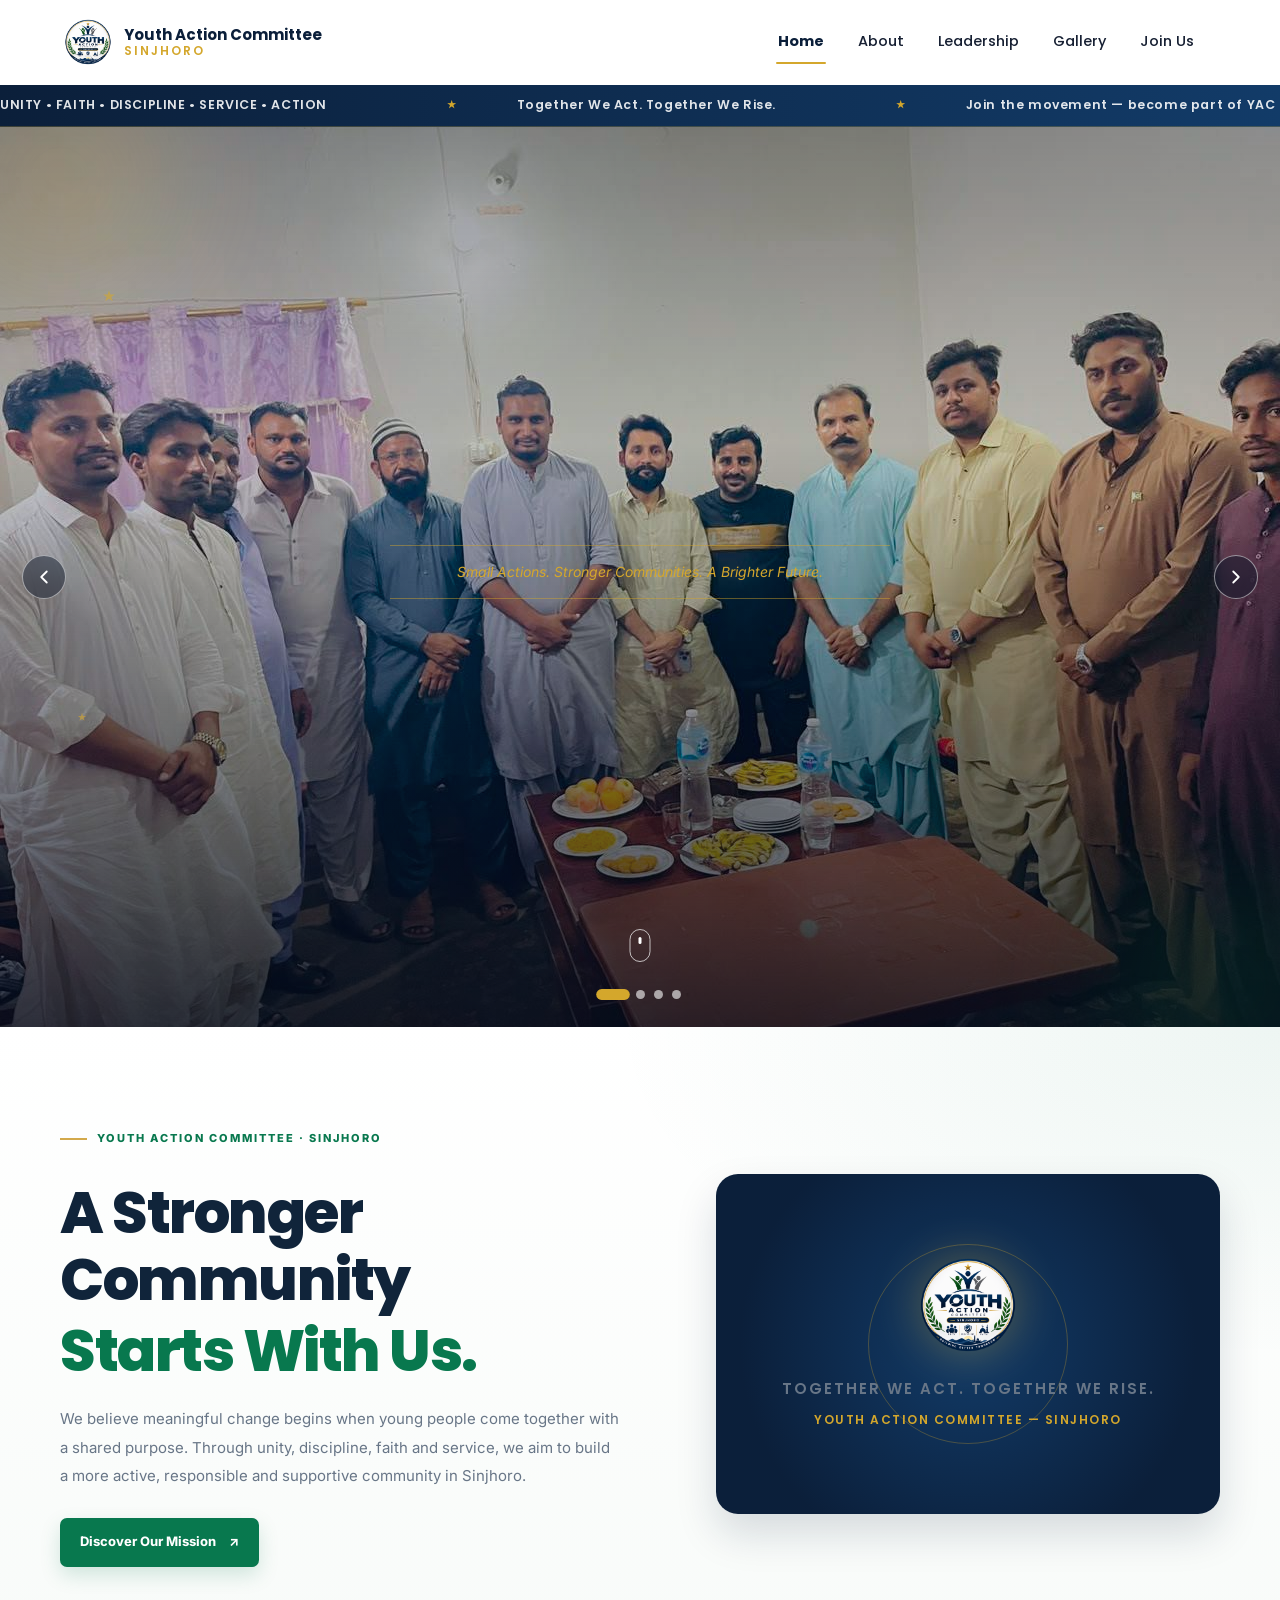
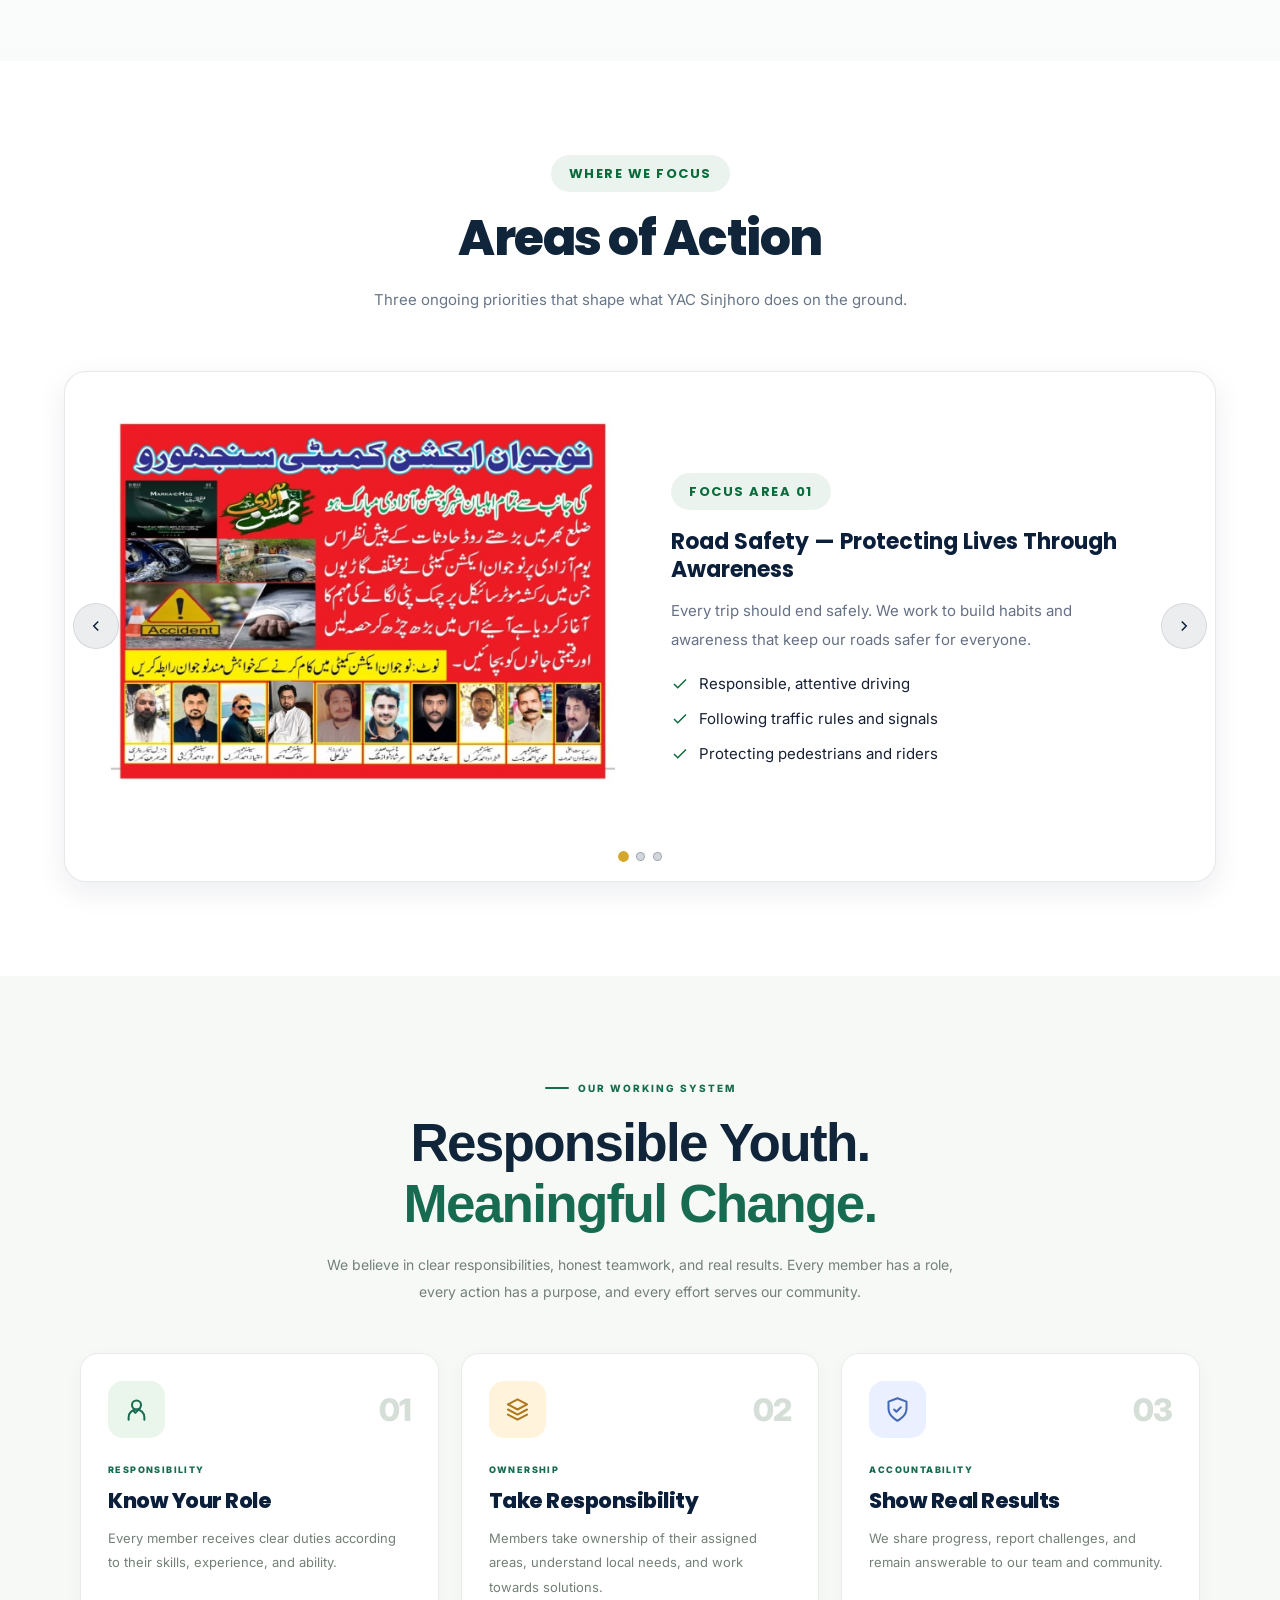
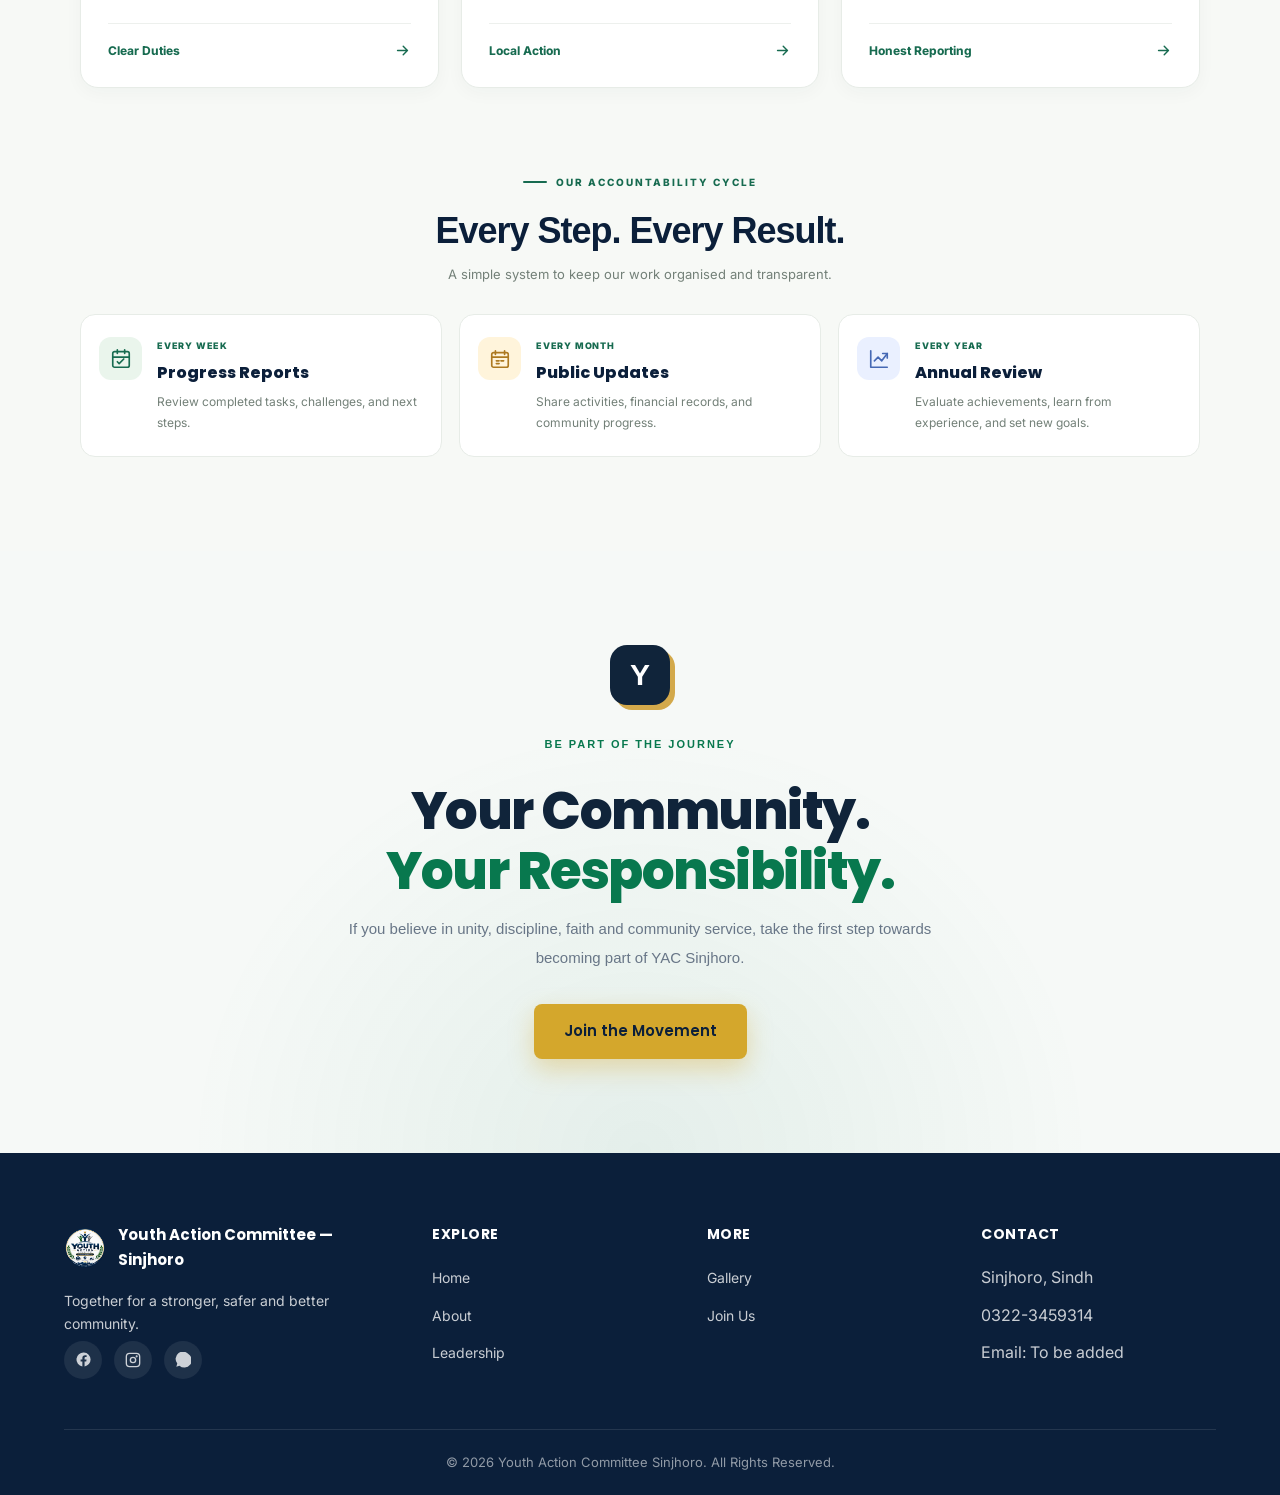
==== commit 2bb8e1a5: "Upload my work" ====
--- a/index.html
+++ b/index.html
@@ -78,77 +78,112 @@
        detail, an inspirational quote and calls to action. Slides
        auto-advance; see js/main.js (.carousel-generic init).
   ========================= -->
-  <section class="hero-carousel" id="heroSection">
-    <div class="hero-glow g1"></div>
-    <div class="hero-glow g2"></div>
-    <svg class="hero-star" style="top:18%;left:8%;width:14px;" viewBox="0 0 24 24" fill="currentColor"><path d="M12 2l2.4 7.4H22l-6 4.4 2.3 7.4L12 16.8 5.7 21.2 8 13.8 2 9.4h7.6z"/></svg>
-    <svg class="hero-star" style="top:65%;left:6%;width:10px;animation-delay:1s;" viewBox="0 0 24 24" fill="currentColor"><path d="M12 2l2.4 7.4H22l-6 4.4 2.3 7.4L12 16.8 5.7 21.2 8 13.8 2 9.4h7.6z"/></svg>
-
-    <div class="carousel-generic">
-      <div class="carousel-track">
-        <!-- HERO IMAGE PLACEHOLDER 1
-             Replace this image with an official YAC Sinjhoro
-             youth/community activity photograph.
-        -->
-        <div class="carousel-slide">
-          <div class="image-placeholder" role="img" aria-label="Placeholder for an official YAC Sinjhoro community activity photograph">
-          <img src="./images/3rd picture.jpg" alt="">
-          </div>
-        </div>
-        <!-- HERO IMAGE PLACEHOLDER 2 — replace with an official photograph -->
-        <div class="carousel-slide">
-          <div class="image-placeholder" role="img" aria-label="Placeholder hero photo 2">
-            <img src="./images/2nd picture.jpg" alt="">
-          </div>
-        </div>
-        <!-- HERO IMAGE PLACEHOLDER 3 — replace with an official photograph -->
-        <div class="carousel-slide">
-          <div class="image-placeholder" role="img" aria-label="Placeholder hero photo 3">
-        <img src="./images/1st picture.jpg" alt="">
-          </div>
-        </div>
-        <!-- HERO IMAGE PLACEHOLDER 4 — replace with an official photograph -->
-        <div class="carousel-slide">
-          <div class="image-placeholder" role="img" aria-label="Placeholder hero photo 4">
-         <img src="./images/image 4.jpg" alt="">
-          </div>
-        </div>
-      </div>
-
-      <div class="carousel-controls">
-        <button class="carousel-btn prev" aria-label="Previous slide">
-          <svg width="18" height="18" viewBox="0 0 24 24" fill="none" stroke="currentColor" stroke-width="2"><path d="M15 18l-6-6 6-6"/></svg>
-        </button>
-        <button class="carousel-btn next" aria-label="Next slide">
-          <svg width="18" height="18" viewBox="0 0 24 24" fill="none" stroke="currentColor" stroke-width="2"><path d="M9 18l6-6-6-6"/></svg>
-        </button>
-      </div>
-      <div class="carousel-dots"></div>
-    </div>
-
-    <div class="hero-overlay">
-      <div class="hero-overlay-inner reveal in-view">
-        <span class="hero-badge">Youth Action Committee • Sinjhoro</span>
-        <h1>Together We Act.<br />Together We <span>Rise.</span></h1>
-        <!-- <p class="hero-detail">A youth-led movement in Sinjhoro turning unity, discipline and faith into visible community action — because real change starts with people willing to show up.</p>
-        <p class="hero-quote">"The best among people are those who bring the most benefit to others."</p>
-        <div class="hero-actions"> -->
-          <!-- <a href="about.html" class="btn btn-gold">Explore Our Mission</a>
-          <a href="join.html" class="btn btn-outline-light">Join the Movement</a> -->
-        </div>
-      </div>
-    </div>
-
-    <svg class="hero-scroll-cue" width="22" height="34" viewBox="0 0 22 34" fill="none" stroke="currentColor" stroke-width="1.6" aria-hidden="true">
-      <rect x="1" y="1" width="20" height="32" rx="10"/>
-      <line x1="11" y1="8" x2="11" y2="16"/>
-    </svg>
-  </section>
-
-
-  <!-- =========================
-       ROAD SAFETY FEATURED CAMPAIGN
-  ========================= -->
+ 
+<section class="hero-carousel" id="heroSection">
+
+  <!-- Decorative Glow -->
+  <div class="hero-glow g1"></div>
+  <div class="hero-glow g2"></div>
+
+  <!-- Decorative Stars -->
+  <svg class="hero-star star-one" viewBox="0 0 24 24" fill="currentColor" aria-hidden="true">
+    <path d="M12 2l2.4 7.4H22l-6 4.4 2.3 7.4L12 16.8 5.7 21.2 8 13.8 2 9.4h7.6z"/>
+  </svg>
+
+  <svg class="hero-star star-two" viewBox="0 0 24 24" fill="currentColor" aria-hidden="true">
+    <path d="M12 2l2.4 7.4H22l-6 4.4 2.3 7.4L12 16.8 5.7 21.2 8 13.8 2 9.4h7.6z"/>
+  </svg>
+
+  <!-- Carousel Images -->
+  <div class="carousel-generic">
+
+    <div class="carousel-track">
+
+      <div class="carousel-slide">
+        <img src="./images/3rd picture.jpg"
+             alt="YAC Sinjhoro community activities"
+             fetchpriority="high">
+      </div>
+
+      <div class="carousel-slide">
+        <img src="./images/2nd picture.jpg"
+             alt="YAC Sinjhoro youth activities"
+             loading="lazy">
+      </div>
+
+      <div class="carousel-slide">
+        <img src="./images/1st picture.jpg"
+             alt="YAC Sinjhoro community engagement"
+             loading="lazy">
+      </div>
+
+      <div class="carousel-slide">
+        <img src="./images/image 4.jpg"
+             alt="YAC Sinjhoro initiatives"
+             loading="lazy">
+      </div>
+
+    </div>
+
+    <!-- Dark Overlay -->
+    <div class="carousel-shade"></div>
+
+    <!-- Navigation Arrows -->
+    <div class="carousel-controls">
+      <button type="button" class="carousel-btn prev" aria-label="Previous slide">
+        <svg viewBox="0 0 24 24" fill="none" stroke="currentColor"
+             stroke-width="2" stroke-linecap="round" stroke-linejoin="round">
+          <path d="M15 18l-6-6 6-6"/>
+        </svg>
+      </button>
+
+      <button type="button" class="carousel-btn next" aria-label="Next slide">
+        <svg viewBox="0 0 24 24" fill="none" stroke="currentColor"
+             stroke-width="2" stroke-linecap="round" stroke-linejoin="round">
+          <path d="M9 18l6-6-6-6"/>
+        </svg>
+      </button>
+    </div>
+
+    <!-- Navigation Dots -->
+    <div class="carousel-dots"></div>
+
+  </div>
+
+  <!-- Hero Content -->
+  <div class="hero-overlay">
+    <div class="hero-overlay-inner">
+
+      <!-- <span class="hero-badge">
+        Youth Action Committee • Sinjhoro
+      </span> -->
+<!-- 
+      <h1>
+        Together We Act.<br>
+        Together We <span>Rise.</span>
+      </h1> -->
+
+      <!-- <p class="hero-detail">
+        United by purpose. Driven by action.
+        Building a stronger community together.
+      </p> -->
+
+      <p class="hero-quote">
+        Small Actions. Stronger Communities. A Brighter Future.
+      </p>
+
+    </div>
+  </div>
+
+  <!-- Scroll Indicator -->
+  <a href="#about" class="hero-scroll-cue" aria-label="Scroll to next section">
+    <span></span>
+  </a>
+
+</section>
+
+
+
   
 <!-- YAC SINJHORO — LANDING PAGE SECTIONS -->
 <main class="yac-home">
@@ -180,171 +215,22 @@
             Discover Our Mission
             <span aria-hidden="true">↗</span>
           </a>
-          <a href="#yac-values" class="yac-text-link">
-            What We Stand For <span aria-hidden="true">↓</span>
-          </a>
-        </div>
-
-        <div class="yac-signature">
-          <span class="yac-signature-mark">Y</span>
-          <div>
-            <strong>Youth Action Committee</strong>
-            <span>Sinjhoro · Unity in Action</span>
-          </div>
-        </div>
-      </div>
-
-      <div class="yac-welcome-visual yac-reveal">
-        <div class="yac-visual-glow"></div>
-
-        <div class="yac-visual-card">
-          <span class="yac-visual-label">OUR BELIEF</span>
-
-          <div class="yac-visual-symbol" aria-hidden="true">
-            <svg viewBox="0 0 100 100" fill="none">
-              <circle cx="50" cy="50" r="42"
-                stroke="currentColor" stroke-width="1.5"
-                stroke-dasharray="4 5"/>
-              <circle cx="50" cy="32" r="10"
-                stroke="currentColor" stroke-width="2.5"/>
-              <circle cx="28" cy="62" r="9"
-                stroke="currentColor" stroke-width="2.5"/>
-              <circle cx="72" cy="62" r="9"
-                stroke="currentColor" stroke-width="2.5"/>
-              <path d="M42 40 34 53M58 40 66 53M37 62H63"
-                stroke="currentColor" stroke-width="2.5"
-                stroke-linecap="round"/>
-              <path d="M50 43V70"
-                stroke="currentColor" stroke-width="2.5"
-                stroke-linecap="round"/>
-            </svg>
-          </div>
-
-          <h3>Small Actions.<br><span>Lasting Change.</span></h3>
-          <p>
-            When a community works together, every positive step matters.
-          </p>
-
-          <div class="yac-visual-divider"></div>
-
-          <div class="yac-principles">
-            <span>UNITY</span>
-            <i></i>
-            <span>SERVICE</span>
-            <i></i>
-            <span>ACTION</span>
-          </div>
-        </div>
-
-        <div class="yac-floating-note yac-note-top">
-          <span class="yac-note-icon">✦</span>
-          <div>
-            <strong>Shared Purpose</strong>
-            <small>One community</small>
-          </div>
-        </div>
-
-        <div class="yac-floating-note yac-note-bottom">
-          <span class="yac-note-icon yac-note-green">↗</span>
-          <div>
-            <strong>Positive Change</strong>
-            <small>Starts with action</small>
-          </div>
-        </div>
-      </div>
-
+    
+        </div>
+
+       
+      </div>
+ <div class="about-logo-visual reveal reveal-scale">
+          <div class="about-logo-ring"></div>
+          <img src="images/logo.png" alt="Youth Action Committee Sinjhoro logo" class="about-logo-img" />
+          <p class="about-logo-tagline">Together We Act. Together We Rise.<span>Youth Action Committee — Sinjhoro</span></p>
+        </div>
+     
     </div>
   </section>
 
 
-  <!-- CORE VALUES -->
-  <section class="yac-values" id="yac-values">
-    <div class="yac-wrap">
-
-      <div class="yac-section-heading yac-reveal">
-        <span class="yac-eyebrow">THE FOUNDATION</span>
-        <h2>Values That <span>Guide Us.</span></h2>
-        <p>
-          Strong communities are built on principles that bring people
-          together and turn good intentions into responsible action.
-        </p>
-      </div>
-
-      <div class="yac-values-grid">
-
-        <article class="yac-value-card yac-reveal">
-          <div class="yac-value-top">
-            <span class="yac-value-number">01</span>
-            <span class="yac-value-icon" aria-hidden="true">
-              <svg viewBox="0 0 48 48" fill="none">
-                <circle cx="24" cy="13" r="5"
-                  stroke="currentColor" stroke-width="2"/>
-                <circle cx="11" cy="19" r="4"
-                  stroke="currentColor" stroke-width="2"/>
-                <circle cx="37" cy="19" r="4"
-                  stroke="currentColor" stroke-width="2"/>
-                <path d="M14 36v-4a10 10 0 0 1 20 0v4M3 34v-3a8 8 0 0 1 9-8M45 34v-3a8 8 0 0 0-9-8"
-                  stroke="currentColor" stroke-width="2"
-                  stroke-linecap="round"/>
-              </svg>
-            </span>
-          </div>
-          <h3>Unity</h3>
-          <p>
-            We bring people together, respect different perspectives
-            and believe cooperation makes our community stronger.
-          </p>
-          <span class="yac-value-bottom">TOGETHER, WE ARE STRONGER</span>
-        </article>
-
-        <article class="yac-value-card yac-value-faith yac-reveal">
-          <div class="yac-value-top">
-            <span class="yac-value-number">02</span>
-            <span class="yac-value-icon" aria-hidden="true">
-              <svg viewBox="0 0 48 48" fill="none">
-                <path d="M24 5 28.5 17.5 41 22l-12.5 4.5L24 39l-4.5-12.5L7 22l12.5-4.5L24 5Z"
-                  stroke="currentColor" stroke-width="2"
-                  stroke-linejoin="round"/>
-                <path d="m36 31 2.2 5.8L44 39l-5.8 2.2L36 47l-2.2-5.8L28 39l5.8-2.2L36 31Z"
-                  stroke="currentColor" stroke-width="1.7"
-                  stroke-linejoin="round"/>
-              </svg>
-            </span>
-          </div>
-          <h3>Faith</h3>
-          <p>
-            We draw strength from faith, honesty and good intentions,
-            aiming to serve people with sincerity and respect.
-          </p>
-          <span class="yac-value-bottom">SINCERITY WITH PURPOSE</span>
-        </article>
-         <article class="yac-value-card yac-reveal">
-          <div class="yac-value-top">
-            <span class="yac-value-number">03</span>
-            <span class="yac-value-icon" aria-hidden="true">
-              <svg viewBox="0 0 48 48" fill="none">
-                <path d="M24 5 39 11v11c0 10-6.5 16-15 21C15.5 38 9 32 9 22V11L24 5Z"
-                  stroke="currentColor" stroke-width="2.2"
-                  stroke-linejoin="round"/>
-                <path d="m17 24 5 5 10-11"
-                  stroke="currentColor" stroke-width="2.5"
-                  stroke-linecap="round" stroke-linejoin="round"/>
-              </svg>
-            </span>
-          </div>
-          <h3>Discipline</h3>
-          <p>
-            We value responsibility, consistency, respect and the
-            commitment needed to turn plans into meaningful results.
-          </p>
-          <span class="yac-value-bottom">RESPONSIBILITY IN EVERY ACTION</span>
-        </article>
-
-      </div>
-    </div>
-  </section>
-
-
+  
   <!-- WHAT WE DO -->
   <!-- =========================
        OUR FOCUS AREAS
@@ -444,6 +330,208 @@
 
   <!-- IMPACT / COMMUNITY PROMISE -->
  
+<!-- YAC ACCOUNTABILITY SECTION -->
+<section class="yac-account" id="accountability">
+  <div class="yac-account__container">
+
+    <div class="yac-account__header">
+      <span class="yac-account__eyebrow">
+        <span class="yac-account__eyebrow-line"></span>
+        OUR WORKING SYSTEM
+      </span>
+
+      <h2>
+        Responsible Youth.<br>
+        <span>Meaningful Change.</span>
+      </h2>
+
+      <p>
+        We believe in clear responsibilities, honest teamwork,
+        and real results. Every member has a role, every action
+        has a purpose, and every effort serves our community.
+      </p>
+    </div>
+
+    <!-- CORE PRINCIPLES -->
+    <div class="yac-account__grid">
+
+      <article class="yac-account__card">
+        <div class="yac-account__card-top">
+          <div class="yac-account__icon">
+            <svg viewBox="0 0 24 24" fill="none"
+              stroke="currentColor" stroke-width="1.8"
+              stroke-linecap="round" stroke-linejoin="round"
+              aria-hidden="true">
+              <circle cx="12" cy="8" r="4"/>
+              <path d="M5 21v-2a7 7 0 0 1 14 0v2"/>
+              <path d="m9 13 2 2 4-4"/>
+            </svg>
+          </div>
+          <span class="yac-account__index">01</span>
+        </div>
+
+        <span class="yac-account__tag">RESPONSIBILITY</span>
+        <h3>Know Your Role</h3>
+        <p>
+          Every member receives clear duties according to their
+          skills, experience, and ability.
+        </p>
+
+        <div class="yac-account__footer">
+          <span>Clear Duties</span>
+          <svg viewBox="0 0 24 24" fill="none"
+            stroke="currentColor" stroke-width="2"
+            stroke-linecap="round" stroke-linejoin="round"
+            aria-hidden="true">
+            <path d="M5 12h14m-6-6 6 6-6 6"/>
+          </svg>
+        </div>
+      </article>
+
+      <article class="yac-account__card">
+        <div class="yac-account__card-top">
+          <div class="yac-account__icon yac-account__icon--gold">
+            <svg viewBox="0 0 24 24" fill="none"
+              stroke="currentColor" stroke-width="1.8"
+              stroke-linecap="round" stroke-linejoin="round"
+              aria-hidden="true">
+              <path d="M12 3 3.5 7.5 12 12l8.5-4.5L12 3Z"/>
+              <path d="m3.5 12 8.5 4.5 8.5-4.5"/>
+              <path d="m3.5 16.5 8.5 4.5 8.5-4.5"/>
+            </svg>
+          </div>
+          <span class="yac-account__index">02</span>
+        </div>
+
+        <span class="yac-account__tag">OWNERSHIP</span>
+        <h3>Take Responsibility</h3>
+        <p>
+          Members take ownership of their assigned areas,
+          understand local needs, and work towards solutions.
+        </p>
+
+        <div class="yac-account__footer">
+          <span>Local Action</span>
+          <svg viewBox="0 0 24 24" fill="none"
+            stroke="currentColor" stroke-width="2"
+            stroke-linecap="round" stroke-linejoin="round"
+            aria-hidden="true">
+            <path d="M5 12h14m-6-6 6 6-6 6"/>
+          </svg>
+        </div>
+      </article>
+
+      <article class="yac-account__card">
+        <div class="yac-account__card-top">
+          <div class="yac-account__icon yac-account__icon--blue">
+            <svg viewBox="0 0 24 24" fill="none"
+              stroke="currentColor" stroke-width="1.8"
+              stroke-linecap="round" stroke-linejoin="round"
+              aria-hidden="true">
+              <path d="M12 22s8-4 8-11V5l-8-3-8 3v6c0 7 8 11 8 11Z"/>
+              <path d="m9 12 2 2 4-4"/>
+            </svg>
+          </div>
+          <span class="yac-account__index">03</span>
+        </div>
+
+        <span class="yac-account__tag">ACCOUNTABILITY</span>
+        <h3>Show Real Results</h3>
+        <p>
+          We share progress, report challenges, and remain
+          answerable to our team and community.
+        </p>
+
+        <div class="yac-account__footer">
+          <span>Honest Reporting</span>
+          <svg viewBox="0 0 24 24" fill="none"
+            stroke="currentColor" stroke-width="2"
+            stroke-linecap="round" stroke-linejoin="round"
+            aria-hidden="true">
+            <path d="M5 12h14m-6-6 6 6-6 6"/>
+          </svg>
+        </div>
+      </article>
+
+    </div>
+
+    <!-- REPORTING SYSTEM -->
+    <div class="yac-account__report">
+
+      <div class="yac-account__report-heading">
+        <span class="yac-account__eyebrow">
+          <span class="yac-account__eyebrow-line"></span>
+          OUR ACCOUNTABILITY CYCLE
+        </span>
+        <h3>Every Step. Every Result.</h3>
+        <p>A simple system to keep our work organised and transparent.</p>
+      </div>
+
+      <div class="yac-account__report-grid">
+
+        <div class="yac-account__report-item">
+          <div class="yac-account__report-icon">
+            <svg viewBox="0 0 24 24" fill="none"
+              stroke="currentColor" stroke-width="1.8"
+              stroke-linecap="round" stroke-linejoin="round"
+              aria-hidden="true">
+              <rect x="3" y="4" width="18" height="17" rx="2"/>
+              <path d="M16 2v4M8 2v4M3 10h18"/>
+              <path d="m8 15 2 2 5-5"/>
+            </svg>
+          </div>
+          <div>
+            <span class="yac-account__report-frequency">EVERY WEEK</span>
+            <h4>Progress Reports</h4>
+            <p>Review completed tasks, challenges, and next steps.</p>
+          </div>
+        </div>
+
+        <div class="yac-account__report-item">
+          <div class="yac-account__report-icon yac-account__report-icon--gold">
+            <svg viewBox="0 0 24 24" fill="none"
+              stroke="currentColor" stroke-width="1.8"
+              stroke-linecap="round" stroke-linejoin="round"
+              aria-hidden="true">
+              <rect x="3" y="5" width="18" height="16" rx="2"/>
+              <path d="M7 3v4m10-4v4M3 10h18"/>
+              <path d="M8 14h3m2 0h3M8 17h3"/>
+            </svg>
+          </div>
+          <div>
+            <span class="yac-account__report-frequency">EVERY MONTH</span>
+            <h4>Public Updates</h4>
+            <p>Share activities, financial records, and community progress.</p>
+          </div>
+        </div>
+
+        <div class="yac-account__report-item">
+          <div class="yac-account__report-icon yac-account__report-icon--blue">
+            <svg viewBox="0 0 24 24" fill="none"
+              stroke="currentColor" stroke-width="1.8"
+              stroke-linecap="round" stroke-linejoin="round"
+              aria-hidden="true">
+              <path d="M3 3v18h18"/>
+              <path d="m7 14 4-4 4 4 6-8"/>
+              <path d="M16 6h5v5"/>
+            </svg>
+          </div>
+          <div>
+            <span class="yac-account__report-frequency">EVERY YEAR</span>
+            <h4>Annual Review</h4>
+            <p>Evaluate achievements, learn from experience, and set new goals.</p>
+          </div>
+        </div>
+
+      </div>
+    </div>
+
+    <!-- FINAL STATEMENT -->
+    
+
+  </div>
+</section>
+
 
 
   <!-- MEMBERSHIP CALL TO ACTION -->
--- a/css/style.css
+++ b/css/style.css
@@ -900,233 +900,456 @@
 /* =====================================================================
    HERO SECTION — full-screen image carousel with overlaid content
 ===================================================================== */
+
+/* =====================================
+   YAC HERO CAROUSEL
+   ===================================== */
+
 .hero-carousel {
   position: relative;
-  min-height: 100vh;
+  width: 100%;
+  height: 100vh;
+  height: 100svh;
+  min-height: 520px;
   overflow: hidden;
-  background: var(--navy);
-}
-
-.hero-carousel .carousel-generic,
-.hero-carousel .carousel-track,
+  isolation: isolate;
+  background: var(--navy, #0b1f3a);
+}
+
+/* Carousel wrapper */
+.hero-carousel .carousel-generic {
+  position: absolute;
+  inset: 0;
+  width: 100%;
+  height: 100%;
+  overflow: hidden;
+}
+
+/* Sliding track */
+.hero-carousel .carousel-track {
+  display: flex;
+  width: 100%;
+  height: 100%;
+  transition: transform 0.8s cubic-bezier(0.22, 1, 0.36, 1);
+  will-change: transform;
+}
+
+/* Individual slides */
 .hero-carousel .carousel-slide {
+  position: relative;
+  flex: 0 0 100%;
+  width: 100%;
   height: 100%;
-  min-height: 100vh;
-}
-
-.hero-carousel .carousel-track { display: flex; }
-.hero-carousel .carousel-slide { flex: 0 0 100%; position: relative; }
-.hero-carousel .carousel-slide .image-placeholder { border-radius: 0; min-height: 100vh; }
-
-/* Dark gradient so overlaid text stays readable over any slide */
-.hero-carousel::before {
-  content: '';
-  position: absolute; inset: 0;
-  background: linear-gradient(180deg, rgba(11,31,58,0.75) 0%, rgba(11,31,58,0.55) 45%, rgba(11,31,58,0.85) 100%);
-  z-index: 2;
+  min-width: 0;
+  overflow: hidden;
+  background: #0b1f3a;
+}
+
+/* Full-bleed images */
+.hero-carousel .carousel-slide img {
+  position: absolute;
+  inset: 0;
+  display: block;
+  width: 100%;
+  height: 100%;
+  max-width: none;
+  margin: 0;
+  padding: 0;
+  border: 0;
+  border-radius: 0;
+  object-fit: cover;
+  object-position: center center;
+}
+
+/* Dark gradient overlay */
+.hero-carousel .carousel-shade {
+  position: absolute;
+  inset: 0;
+  z-index: 1;
   pointer-events: none;
-}
-
-.hero-overlay {
+  background: linear-gradient(
+    180deg,
+    rgba(5, 12, 28, 0.40) 0%,
+    rgba(5, 12, 28, 0.20) 35%,
+    rgba(5, 12, 28, 0.52) 72%,
+    rgba(5, 12, 28, 0.82) 100%
+  );
+}
+
+/* Hero content positioning */
+.hero-carousel .hero-overlay {
   position: absolute;
   inset: 0;
   z-index: 3;
   display: flex;
   align-items: center;
   justify-content: center;
+  width: 100%;
+  padding: 100px 70px 110px;
   text-align: center;
-  padding: 120px 24px 90px;
   pointer-events: none;
 }
-.hero-overlay > * { pointer-events: all; }
-
-.hero-overlay-inner { max-width: 720px; }
-
-.hero-overlay .hero-badge { margin-bottom: 24px; }
-
-.hero-overlay h1 {
-  color: var(--white);
-  font-size: clamp(34px, 5.4vw, 60px);
-  line-height: 1.15;
-  margin-bottom: 20px;
-}
-.hero-overlay h1 span { color: var(--gold); }
-
-.hero-detail {
-  color: rgba(255,255,255,0.82);
-  font-size: 17.5px;
-  max-width: 560px;
-  margin: 0 auto 26px;
-}
-
-.hero-quote {
-  font-family: var(--font-heading);
+
+.hero-carousel .hero-overlay-inner {
+  width: 100%;
+  max-width: 850px;
+  margin: 0 auto;
+  animation: heroFadeIn 0.8s ease both;
+}
+
+.hero-carousel .hero-badge {
+  display: inline-flex;
+  justify-content: center;
+  align-items: center;
+  max-width: 100%;
+  margin-bottom: 24px;
+  padding: 9px 16px;
+  color: var(--gold, #d4a72c);
+  background: rgba(212, 167, 44, 0.12);
+  border: 1px solid rgba(212, 167, 44, 0.5);
+  font-size: 12px;
+  font-weight: 700;
+  letter-spacing: 1.5px;
+  line-height: 1.6;
+  text-transform: uppercase;
+}
+
+.hero-carousel .hero-overlay h1 {
+  margin: 0 0 22px;
+  color: #fff;
+  font-size: clamp(36px, 5.5vw, 72px);
+  font-weight: 800;
+  line-height: 1.14;
+  letter-spacing: -1px;
+  text-wrap: balance;
+}
+
+.hero-carousel .hero-overlay h1 span {
+  color: var(--gold, #d4a72c);
+}
+
+.hero-carousel .hero-detail {
+  max-width: 580px;
+  margin: 0 auto 24px;
+  color: rgba(255, 255, 255, 0.88);
+  font-size: clamp(14px, 1.5vw, 18px);
+  line-height: 1.8;
+}
+
+.hero-carousel .hero-quote {
+  max-width: 500px;
+  margin: 0 auto;
+  padding: 14px 8px;
+  color: var(--gold, #d4a72c);
+  border-top: 1px solid rgba(212, 167, 44, 0.45);
+  border-bottom: 1px solid rgba(212, 167, 44, 0.45);
+  font-size: 14px;
   font-style: italic;
-  font-weight: 500;
-  font-size: 16px;
-  color: var(--gold);
-  border-top: 1px solid rgba(212, 167, 44, 0.35);
-  border-bottom: 1px solid rgba(212, 167, 44, 0.35);
-  padding: 14px 0;
-  margin: 0 auto 34px;
-  max-width: 480px;
-}
-
-.hero-overlay .hero-actions {
-  display: flex; gap: 16px; flex-wrap: wrap;
+  line-height: 1.7;
+}
+
+/* Navigation arrows */
+.hero-carousel .carousel-controls {
+  position: absolute;
+  inset: 50% 0 auto;
+  z-index: 5;
+  display: flex;
+  justify-content: space-between;
+  padding: 0 22px;
+  transform: translateY(-50%);
+  pointer-events: none;
+}
+
+.hero-carousel .carousel-btn {
+  display: flex;
+  align-items: center;
   justify-content: center;
-}
-
-/* Hero carousel controls sit above the gradient/content */
-.hero-carousel .carousel-controls { z-index: 4; padding: 0 26px; }
-.hero-carousel .carousel-dots { z-index: 4; bottom: 30px; }
-
-/* Small glowing decorative shapes (subtle, per brief) */
-.hero-glow {
-  position: absolute;
+  width: 44px;
+  height: 44px;
+  padding: 10px;
+  color: #fff;
+  background: rgba(8, 18, 38, 0.45);
+  border: 1px solid rgba(255, 255, 255, 0.5);
   border-radius: 50%;
-  filter: blur(60px);
-  opacity: 0.3;
-  pointer-events: none;
-  z-index: 2;
-}
-.hero-glow.g1 { width: 260px; height: 260px; background: var(--gold); top: -60px; left: -60px; }
-.hero-glow.g2 { width: 300px; height: 300px; background: var(--green); bottom: -80px; right: -60px; }
-
-/* Small animated stars (very subtle) */
-.hero-star {
-  position: absolute;
-  color: var(--gold);
-  opacity: 0.6;
-  animation: twinkle 3.2s ease-in-out infinite;
-  z-index: 3;
-}
-@keyframes twinkle { 0%,100% { opacity: 0.25; } 50% { opacity: 0.75; } }
-@media (prefers-reduced-motion: reduce) { .hero-star { animation: none; opacity: 0.45; } }
-
-/* Scroll cue at the bottom of the hero */
-.hero-scroll-cue {
-  position: absolute;
-  bottom: 70px; left: 50%;
-  transform: translateX(-50%);
-  z-index: 4;
-  color: rgba(255,255,255,0.65);
-  animation: scroll-cue-bounce 2s ease-in-out infinite;
-}
-@keyframes scroll-cue-bounce {
-  0%, 100% { transform: translate(-50%, 0); }
-  50% { transform: translate(-50%, 8px); }
-}
-@media (prefers-reduced-motion: reduce) { .hero-scroll-cue { animation: none; } }
-
-/* Placeholder visual block used wherever a real photo is not supplied */
-.image-placeholder {
+  cursor: pointer;
+  pointer-events: auto;
+  backdrop-filter: blur(8px);
+  -webkit-backdrop-filter: blur(8px);
+  transition: background 0.25s ease, color 0.25s ease;
+}
+
+.hero-carousel .carousel-btn svg {
   width: 100%;
   height: 100%;
-  min-height: 220px;
+}
+
+.hero-carousel .carousel-btn:hover {
+  color: #10182b;
+  background: var(--gold, #d4a72c);
+}
+
+/* Pagination dots */
+.hero-carousel .carousel-dots {
+  position: absolute;
+  left: 50%;
+  bottom: 28px;
+  z-index: 5;
   display: flex;
-  flex-direction: column;
   align-items: center;
   justify-content: center;
-  gap: 10px;
-  background:
-    repeating-linear-gradient(135deg, rgba(255,255,255,0.04) 0px, rgba(255,255,255,0.04) 2px, transparent 2px, transparent 14px),
-    linear-gradient(135deg, var(--navy) 0%, var(--blue) 55%, var(--green) 130%);
-  color: rgba(255,255,255,0.85);
-  text-align: center;
-  padding: 24px;
-  border-radius: inherit;
-}
-
-.image-placeholder.light {
-  background:
-    repeating-linear-gradient(135deg, rgba(11,31,58,0.04) 0px, rgba(11,31,58,0.04) 2px, transparent 2px, transparent 14px),
-    linear-gradient(135deg, #E9EDF3 0%, #F5F7FA 100%);
-  color: var(--text-muted);
-}
-
-.image-placeholder svg { width: 42px; height: 42px; opacity: 0.85; }
-.image-placeholder span { font-family: var(--font-heading); font-size: 13px; font-weight: 600; letter-spacing: 0.4px; max-width: 220px; }
-
-/* Shared badge / action-button styles reused across hero + page heroes */
-.hero-badge {
-  display: inline-flex;
-  align-items: center;
-  gap: 8px;
-  font-family: var(--font-heading);
-  font-size: 12.5px;
-  font-weight: 700;
-  letter-spacing: 1.8px;
-  text-transform: uppercase;
-  color: var(--gold);
-  background: rgba(212, 167, 44, 0.12);
-  border: 1px solid rgba(212, 167, 44, 0.35);
-  padding: 9px 18px;
-  border-radius: 0px;
-  margin-bottom: 24px;
-}
-
-.hero-actions { display: flex; gap: 16px; flex-wrap: wrap; }
-
-/* -------------------- FADE-UP / SCROLL REVEAL ANIMATIONS -------------------- */
-.reveal {
-  opacity: 0;
-  transform: translateY(24px);
-  transition: opacity 0.7s ease, transform 0.7s ease;
-}
-.reveal.reveal-left { transform: translateX(-28px); }
-.reveal.reveal-right { transform: translateX(28px); }
-.reveal.reveal-scale { transform: scale(0.94); }
-.reveal.in-view { opacity: 1; transform: translate(0, 0) scale(1); }
-
+  gap: 9px;
+  transform: translateX(-50%);
+}
+
+.hero-carousel .carousel-dot {
+  width: 9px;
+  height: 9px;
+  padding: 0;
+  border: 0;
+  border-radius: 20px;
+  background: rgba(255, 255, 255, 0.6);
+  cursor: pointer;
+  transition: width 0.3s ease, background 0.3s ease;
+}
+
+.hero-carousel .carousel-dot.active {
+  width: 28px;
+  background: var(--gold, #d4a72c);
+}
+
+/* Decorative glow */
+.hero-carousel .hero-glow {
+  position: absolute;
+  z-index: 2;
+  width: 240px;
+  height: 240px;
+  border-radius: 50%;
+  filter: blur(65px);
+  opacity: 0.2;
+  pointer-events: none;
+}
+
+.hero-carousel .hero-glow.g1 {
+  top: -70px;
+  left: -60px;
+  background: var(--gold, #d4a72c);
+}
+
+.hero-carousel .hero-glow.g2 {
+  right: -70px;
+  bottom: -80px;
+  background: var(--green, #16845b);
+}
+
+/* Decorative stars */
+.hero-carousel .hero-star {
+  position: absolute;
+  z-index: 3;
+  width: 14px;
+  color: var(--gold, #d4a72c);
+  opacity: 0.6;
+  pointer-events: none;
+  animation: heroTwinkle 3s ease-in-out infinite;
+}
+
+.hero-carousel .star-one {
+  top: 18%;
+  left: 8%;
+}
+
+.hero-carousel .star-two {
+  top: 65%;
+  left: 6%;
+  width: 10px;
+  animation-delay: 1s;
+}
+
+@keyframes heroTwinkle {
+  0%, 100% { opacity: 0.25; }
+  50% { opacity: 0.8; }
+}
+
+/* Scroll cue */
+.hero-carousel .hero-scroll-cue {
+  position: absolute;
+  left: 50%;
+  bottom: 65px;
+  z-index: 4;
+  display: flex;
+  justify-content: center;
+  width: 21px;
+  height: 33px;
+  border: 1.5px solid rgba(255, 255, 255, 0.7);
+  border-radius: 20px;
+  transform: translateX(-50%);
+  animation: heroScroll 2s ease-in-out infinite;
+}
+
+.hero-carousel .hero-scroll-cue span {
+  width: 3px;
+  height: 7px;
+  margin-top: 7px;
+  border-radius: 5px;
+  background: #fff;
+}
+
+@keyframes heroScroll {
+  0%, 100% { translate: 0 0; }
+  50% { translate: 0 6px; }
+}
+
+@keyframes heroFadeIn {
+  from {
+    opacity: 0;
+    transform: translateY(18px);
+  }
+  to {
+    opacity: 1;
+    transform: translateY(0);
+  }
+}
+
+/* Tablet */
+@media (max-width: 900px) {
+  .hero-carousel .hero-overlay {
+    padding-right: 60px;
+    padding-left: 60px;
+  
+
+  .hero-carousel .carousel-controls {
+    padding: 0 14px;
+  }
+
+  .hero-carousel .carousel-btn {
+    width: 38px;
+    height: 38px;
+  }
+}
+
+/* Mobile */
+@supports (object-fit: contain) {
+  .hero-carousel {
+    min-height: 500px;
+  }
+}
+  .hero-carousel .hero-overlay {
+    padding: 85px 24px 95px;
+  }
+
+  .hero-carousel .hero-badge {
+    margin-bottom: 20px;
+    padding: 7px 10px;
+    font-size: 9px;
+    letter-spacing: 1px;
+  }
+
+  .hero-carousel .hero-overlay h1 {
+    font-size: clamp(31px, 8.8vw, 46px);
+    line-height: 1.17;
+    letter-spacing: -0.5px;
+    margin-bottom: 18px;
+  }
+
+  .hero-carousel .hero-detail {
+    font-size: 13px;
+    line-height: 1.75;
+    margin-bottom: 20px;
+  }
+
+  .hero-carousel .hero-quote {
+    font-size: 11px;
+    padding: 11px 4px;
+  }
+
+  .hero-carousel .carousel-controls {
+    padding: 0 9px;
+  }
+
+  .hero-carousel .carousel-btn {
+    width: 32px;
+    height: 32px;
+    padding: 7px;
+  }
+
+  .hero-carousel .carousel-dots {
+    bottom: 18px;
+    gap: 8px;
+  }
+
+  .hero-carousel .carousel-dot {
+    width: 7px;
+    height: 7px;
+  }
+
+  .hero-carousel .carousel-dot.active {
+    width: 23px;
+  }
+
+  .hero-carousel .hero-scroll-cue {
+    bottom: 48px;
+    width: 18px;
+    height: 28px;
+  }
+
+  .hero-carousel .hero-glow {
+    width: 150px;
+    height: 150px;
+    filter: blur(50px);
+  }
+}
+
+/* Landscape mobile */
+@media (max-height: 500px) and (orientation: landscape) {
+  .hero-carousel {
+    min-height: 380px;
+  }
+
+  .hero-carousel .hero-overlay {
+    padding-top: 50px;
+    padding-bottom: 65px;
+  }
+
+  .hero-carousel .hero-badge {
+    margin-bottom: 10px;
+  }
+
+  .hero-carousel .hero-overlay h1 {
+    font-size: clamp(27px, 5vw, 42px);
+    margin-bottom: 10px;
+  }
+
+  .hero-carousel .hero-detail {
+    margin-bottom: 10px;
+  }
+
+  .hero-carousel .hero-quote {
+    padding: 8px;
+  }
+
+  .hero-carousel .hero-scroll-cue {
+    display: none;
+  }
+}
+
+/* Reduced motion */
 @media (prefers-reduced-motion: reduce) {
-  .reveal { opacity: 1; transform: none; transition: none; }
-}
-
-/* Staggered children delay helper */
-.stagger > * { transition-delay: calc(var(--i, 0) * 90ms); }
+  .hero-carousel .carousel-track,
+  .hero-carousel .carousel-btn,
+  .hero-carousel .carousel-dot {
+    transition: none;
+  }
+
+  .hero-carousel .hero-star,
+  .hero-carousel .hero-scroll-cue,
+  .hero-carousel .hero-overlay-inner {
+    animation: none;
+  }
+}
 
 /* =====================================================================
    VALUES SECTION (Unity / Discipline / Faith)
 ===================================================================== */
-.values-grid {
-  display: grid;
-  grid-template-columns: repeat(3, 1fr);
-  gap: 28px;
-}
-
-.value-card {
-  background: var(--white);
-  border: 1px solid var(--border-soft);
-  border-radius: var(--radius-md);
-  padding: 40px 30px;
-  text-align: center;
-  box-shadow: var(--shadow-soft);
-  transition: transform var(--transition), box-shadow var(--transition), border-color var(--transition);
-}
-
-.value-card:hover {
-  transform: translateY(-10px) perspective(600px) rotateX(2deg);
-  box-shadow: var(--shadow-lift);
-  border-color: var(--gold);
-}
-
-.value-icon {
-  width: 68px; height: 68px;
-  margin: 0 auto 22px;
-  border-radius: 18px;
-  display: flex; align-items: center; justify-content: center;
-  background: var(--green-10);
-  color: var(--green);
-  transition: transform var(--transition);
-}
-.value-card:hover .value-icon { transform: scale(1.1) rotate(-4deg); }
-.value-icon svg { width: 32px; height: 32px; }
-
-.value-card h3 { font-size: 20px; margin-bottom: 12px; letter-spacing: 0.5px; }
-.value-card p { color: var(--text-muted); font-size: 15px; }
-
-.value-card.gold .value-icon { background: var(--gold-15); color: var(--gold); }
+
 
 /* =====================================================================
    IMPACT / COUNTERS
@@ -2125,3 +2348,106 @@
 
 
 
+
+/* =========================================
+   YAC SINJHORO — MOBILE CAROUSEL FIX
+   Paste this at the END of your CSS file
+========================================= */
+
+/* Keep carousel images inside their slides */
+.hero-carousel .carousel-generic {
+  position: absolute;
+  inset: 0;
+  width: 100%;
+  height: 100%;
+  overflow: hidden;
+  background: #080b18;
+}
+
+.hero-carousel .carousel-track {
+  height: 100%;
+}
+
+.hero-carousel .carousel-slide {
+  position: relative;
+  flex-shrink: 0;
+  height: 100%;
+  overflow: hidden;
+  background: #080b18;
+}
+
+.hero-carousel .carousel-slide img {
+  display: block;
+  width: 100%;
+  height: 100%;
+  object-fit: cover;
+  object-position: center;
+}
+
+/* Mobile screen adjustments */
+@media (max-width: 768px) {
+  .hero-carousel {
+    position: relative;
+    min-height: 420px;
+    height: 65svh;
+    max-height: 620px;
+    overflow: hidden;
+  }
+
+  .hero-carousel .carousel-generic {
+    height: 100%;
+  }
+
+  .hero-carousel .carousel-track,
+  .hero-carousel .carousel-slide {
+    height: 100%;
+  }
+
+
+
+
+
+  
+  /* Show the complete picture without cropping */
+  .hero-carousel .carousel-slide img {
+    width: 100%;
+    height: 100%;
+    object-fit: contain;
+    object-position: center;
+  }
+
+  /* Keep navigation visible */
+  .hero-carousel .carousel-controls {
+    z-index: 5;
+  }
+
+  .hero-carousel .carousel-dots {
+    z-index: 6;
+  }
+
+  /* Keep the quote readable */
+  .hero-carousel .hero-overlay {
+    z-index: 3;
+  }
+
+  .hero-carousel .hero-quote {
+    max-width: 90%;
+    margin-left: auto;
+    margin-right: auto;
+    font-size: clamp(14px, 4vw, 19px);
+    line-height: 1.5;
+    text-align: center;
+  }
+}
+
+/* Smaller phones */
+@media (max-width: 380px) {
+  .hero-carousel {
+    min-height: 360px;
+    height: 58svh;
+  }
+
+  .hero-carousel .hero-quote {
+    font-size: 14px;
+  }
+}
--- a/css/member.css
+++ b/css/member.css
@@ -852,101 +852,7 @@
 
 /* CORE VALUES */
 
-.yac-values {
-  background: var(--yac-white);
-}
-
-.yac-values-grid {
-  display: grid;
-  grid-template-columns: repeat(3, minmax(0, 1fr));
-  gap: 22px;
-}
-
-.yac-value-card {
-  position: relative;
-  min-width: 0;
-  padding: 29px 27px 25px;
-  border: 1px solid var(--yac-line);
-  border-radius: 15px;
-  background: #fff;
-  box-shadow: 0 7px 24px rgba(16,36,58,.035);
-  transition: transform .3s ease, box-shadow .3s ease,
-              border-color .3s ease;
-}
-
-.yac-value-card:hover {
-  transform: translateY(-8px);
-  border-color: rgba(8,120,78,.3);
-  box-shadow: 0 20px 40px rgba(16,36,58,.09);
-}
-
-.yac-value-top {
-  display: flex;
-  align-items: center;
-  justify-content: space-between;
-  margin-bottom: 29px;
-}
-
-.yac-value-number {
-  color: #9ba7ad;
-  font-size: 12px;
-  font-weight: 800;
-  letter-spacing: 1px;
-}
-
-.yac-value-icon {
-  width: 57px;
-  height: 57px;
-  display: grid;
-  place-items: center;
-  border-radius: 15px;
-  color: var(--yac-green);
-  background: #eaf6ef;
-  transition: transform .3s ease, background .3s ease;
-}
-
-.yac-value-card:hover .yac-value-icon {
-  transform: rotate(-5deg) scale(1.06);
-  background: #d9f0e3;
-}
-
-.yac-value-icon svg {
-  width: 36px;
-  height: 36px;
-}
-
-.yac-value-card h3 {
-  margin-bottom: 12px;
-  color: var(--yac-navy);
-  font-size: 23px;
-  font-weight: 800;
-}
-
-.yac-value-card p {
-  min-height: 108px;
-  margin-bottom: 20px;
-  font-size: 13px;
-  line-height: 1.85;
-}
-
-.yac-value-bottom {
-  display: block;
-  padding-top: 17px;
-  border-top: 1px solid var(--yac-line);
-  color: var(--yac-green);
-  font-size: 9px;
-  font-weight: 800;
-  letter-spacing: 1.2px;
-}
-
-.yac-value-faith .yac-value-icon {
-  color: #946d18;
-  background: #fff4d9;
-}
-
-.yac-value-faith .yac-value-bottom {
-  color: #946d18;
-}
+
 
 
 /* WHAT WE DO */
@@ -1914,3 +1820,441 @@
     transition: none !important;
   }
 }
+
+/* ==========================================
+   YAC PREMIUM ACCOUNTABILITY SECTION
+========================================== */
+
+.yac-account {
+  --ya-green: #176b50;
+  --ya-dark: #16342c;
+  --ya-text: #243a32;
+  --ya-muted: #738078;
+  --ya-border: #e7ece7;
+
+  padding: 90px 0;
+  background: #f7f9f6;
+  color: var(--ya-text);
+  overflow: hidden;
+  font-family: inherit;
+}
+
+.yac-account *,
+.yac-account *::before,
+.yac-account *::after {
+  box-sizing: border-box;
+}
+
+.yac-account__container {
+  width: min(1120px, calc(100% - 40px));
+  margin: 0 auto;
+}
+
+/* Heading */
+.yac-account__header {
+  max-width: 750px;
+  margin: 0 auto 48px;
+  text-align: center;
+}
+
+.yac-account__eyebrow {
+  display: inline-flex;
+  align-items: center;
+  justify-content: center;
+  gap: 9px;
+  margin-bottom: 17px;
+  color: var(--ya-green);
+  font-size: 10px;
+  font-weight: 800;
+  letter-spacing: 2px;
+}
+
+.yac-account__eyebrow-line {
+  width: 24px;
+  height: 2px;
+  background: var(--ya-green);
+  border-radius: 5px;
+}
+
+.yac-account__header h2 {
+  margin: 0 0 18px;
+  font-size: clamp(34px, 4.7vw, 53px);
+  line-height: 1.14;
+  font-weight: 850;
+  letter-spacing: -1.7px;
+}
+
+.yac-account__header h2 span {
+  color: var(--ya-green);
+}
+
+.yac-account__header > p {
+  max-width: 650px;
+  margin: auto;
+  color: var(--ya-muted);
+  font-size: 14px;
+  line-height: 1.9;
+}
+
+/* Principle Cards */
+.yac-account__grid {
+  display: grid;
+  grid-template-columns: repeat(3, minmax(0, 1fr));
+  gap: 22px;
+}
+
+.yac-account__card {
+  position: relative;
+  display: flex;
+  flex-direction: column;
+  min-width: 0;
+  padding: 27px;
+  border: 1px solid var(--ya-border);
+  border-radius: 18px;
+  background: #fff;
+  box-shadow: 0 5px 18px rgba(22, 52, 44, .035);
+  transition: transform .28s ease,
+              box-shadow .28s ease,
+              border-color .28s ease;
+}
+
+.yac-account__card:hover {
+  transform: translateY(-6px);
+  border-color: #b8d6c4;
+  box-shadow: 0 18px 36px rgba(22, 52, 44, .09);
+}
+
+.yac-account__card-top {
+  display: flex;
+  align-items: center;
+  justify-content: space-between;
+  margin-bottom: 25px;
+}
+
+.yac-account__icon {
+  display: grid;
+  width: 57px;
+  height: 57px;
+  place-items: center;
+  border-radius: 15px;
+  background: #eaf5ec;
+  color: #176b50;
+}
+
+.yac-account__icon svg {
+  width: 27px;
+  height: 27px;
+}
+
+.yac-account__icon--gold {
+  background: #fff4db;
+  color: #ad7920;
+}
+
+.yac-account__icon--blue {
+  background: #eaf0ff;
+  color: #4568b4;
+}
+
+.yac-account__index {
+  color: #d5dfd8;
+  font-size: 31px;
+  font-weight: 850;
+  letter-spacing: -1px;
+}
+
+.yac-account__tag {
+  margin-bottom: 9px;
+  color: var(--ya-green);
+  font-size: 9px;
+  font-weight: 850;
+  letter-spacing: 1.4px;
+}
+
+.yac-account__card h3 {
+  margin: 0 0 11px;
+  font-size: 21px;
+  line-height: 1.35;
+  font-weight: 800;
+  letter-spacing: -.5px;
+}
+
+.yac-account__card > p {
+  flex: 1;
+  margin: 0 0 24px;
+  color: var(--ya-muted);
+  font-size: 13px;
+  line-height: 1.85;
+}
+
+.yac-account__footer {
+  display: flex;
+  align-items: center;
+  justify-content: space-between;
+  gap: 8px;
+  padding-top: 17px;
+  border-top: 1px solid #edf0ed;
+  color: var(--ya-green);
+  font-size: 12px;
+  font-weight: 750;
+}
+
+.yac-account__footer svg {
+  width: 17px;
+  height: 17px;
+  transition: transform .25s ease;
+}
+
+.yac-account__card:hover .yac-account__footer svg {
+  transform: translateX(4px);
+}
+
+/* Reporting System */
+.yac-account__report {
+  margin-top: 76px;
+}
+
+.yac-account__report-heading {
+  margin-bottom: 28px;
+  text-align: center;
+}
+
+.yac-account__report-heading h3 {
+  margin: 0 0 10px;
+  font-size: clamp(27px, 3.5vw, 36px);
+  font-weight: 850;
+  letter-spacing: -1px;
+}
+
+.yac-account__report-heading > p {
+  margin: 0;
+  color: var(--ya-muted);
+  font-size: 13px;
+  line-height: 1.8;
+}
+
+.yac-account__report-grid {
+  display: grid;
+  grid-template-columns: repeat(3, minmax(0, 1fr));
+  gap: 17px;
+}
+
+.yac-account__report-item {
+  display: flex;
+  align-items: flex-start;
+  gap: 15px;
+  min-width: 0;
+  padding: 22px 18px;
+  border: 1px solid var(--ya-border);
+  border-radius: 15px;
+  background: #fff;
+  transition: border-color .25s ease,
+              box-shadow .25s ease;
+}
+
+.yac-account__report-item:hover {
+  border-color: #c2d8c9;
+  box-shadow: 0 10px 25px rgba(22, 52, 44, .05);
+}
+
+.yac-account__report-icon {
+  display: grid;
+  flex: 0 0 43px;
+  width: 43px;
+  height: 43px;
+  place-items: center;
+  border-radius: 12px;
+  background: #eaf5ec;
+  color: var(--ya-green);
+}
+
+.yac-account__report-icon svg {
+  width: 22px;
+  height: 22px;
+}
+
+.yac-account__report-icon--gold {
+  color: #ad7920;
+  background: #fff4db;
+}
+
+.yac-account__report-icon--blue {
+  color: #4568b4;
+  background: #eaf0ff;
+}
+
+.yac-account__report-frequency {
+  display: block;
+  margin: 2px 0 9px;
+  color: var(--ya-green);
+  font-size: 9px;
+  font-weight: 850;
+  letter-spacing: .8px;
+}
+
+.yac-account__report-item h4 {
+  margin: 0 0 8px;
+  font-size: 16px;
+  font-weight: 800;
+}
+
+.yac-account__report-item p {
+  margin: 0;
+  color: var(--ya-muted);
+  font-size: 12px;
+  line-height: 1.8;
+}
+
+/* Closing Statement */
+.yac-account__promise {
+  display: flex;
+  align-items: center;
+  gap: 19px;
+  margin-top: 35px;
+  padding: 27px;
+  border: 1px solid #dce9d9;
+  border-radius: 17px;
+  background: linear-gradient(110deg, #eaf5e8, #fff);
+}
+
+.yac-account__promise-icon {
+  display: grid;
+  flex: 0 0 49px;
+  width: 49px;
+  height: 49px;
+  place-items: center;
+  border-radius: 14px;
+  background: #d8ebd6;
+  color: var(--ya-green);
+}
+
+.yac-account__promise-icon svg {
+  width: 24px;
+  height: 24px;
+}
+
+.yac-account__promise h3 {
+  margin: 0 0 7px;
+  font-size: 20px;
+  font-weight: 850;
+}
+
+.yac-account__promise p {
+  margin: 0;
+  color: var(--ya-muted);
+  font-size: 13px;
+  line-height: 1.8;
+}
+
+/* Tablet */
+@media (max-width: 900px) {
+  .yac-account {
+    padding: 70px 0;
+  }
+
+  .yac-account__grid {
+    gap: 14px;
+  }
+
+  .yac-account__card {
+    padding: 21px;
+  }
+
+  .yac-account__card h3 {
+    font-size: 18px;
+  }
+
+  .yac-account__report-grid {
+    grid-template-columns: 1fr;
+  }
+
+  .yac-account__report-item {
+    padding: 20px;
+  }
+}
+
+/* Mobile */
+@media (max-width: 600px) {
+  .yac-account {
+    padding: 55px 0;
+  }
+
+  .yac-account__container {
+    width: calc(100% - 30px);
+  }
+
+  .yac-account__header {
+    margin-bottom: 30px;
+  }
+
+  .yac-account__header h2 {
+    font-size: clamp(30px, 8vw, 39px);
+    letter-spacing: -1px;
+  }
+
+  .yac-account__header > p {
+    font-size: 13px;
+  }
+
+  .yac-account__grid {
+    grid-template-columns: 1fr;
+    gap: 14px;
+  }
+
+  .yac-account__card {
+    padding: 23px;
+    border-radius: 16px;
+  }
+
+  .yac-account__card-top {
+    margin-bottom: 19px;
+  }
+
+  .yac-account__card h3 {
+    font-size: 21px;
+  }
+
+  .yac-account__card > p {
+    margin-bottom: 20px;
+  }
+
+  .yac-account__report {
+    margin-top: 55px;
+  }
+
+  .yac-account__report-heading {
+    margin-bottom: 24px;
+  }
+
+  .yac-account__report-item {
+    gap: 13px;
+    padding: 18px 15px;
+  }
+
+  .yac-account__promise {
+    align-items: flex-start;
+    gap: 13px;
+    margin-top: 25px;
+    padding: 20px 16px;
+  }
+
+  .yac-account__promise-icon {
+    flex-basis: 40px;
+    width: 40px;
+    height: 40px;
+  }
+
+  .yac-account__promise h3 {
+    font-size: 18px;
+  }
+}
+
+/* Accessibility */
+@media (prefers-reduced-motion: reduce) {
+  .yac-account *,
+  .yac-account *::before,
+  .yac-account *::after {
+    transition: none !important;
+    animation: none !important;
+  }
+}
